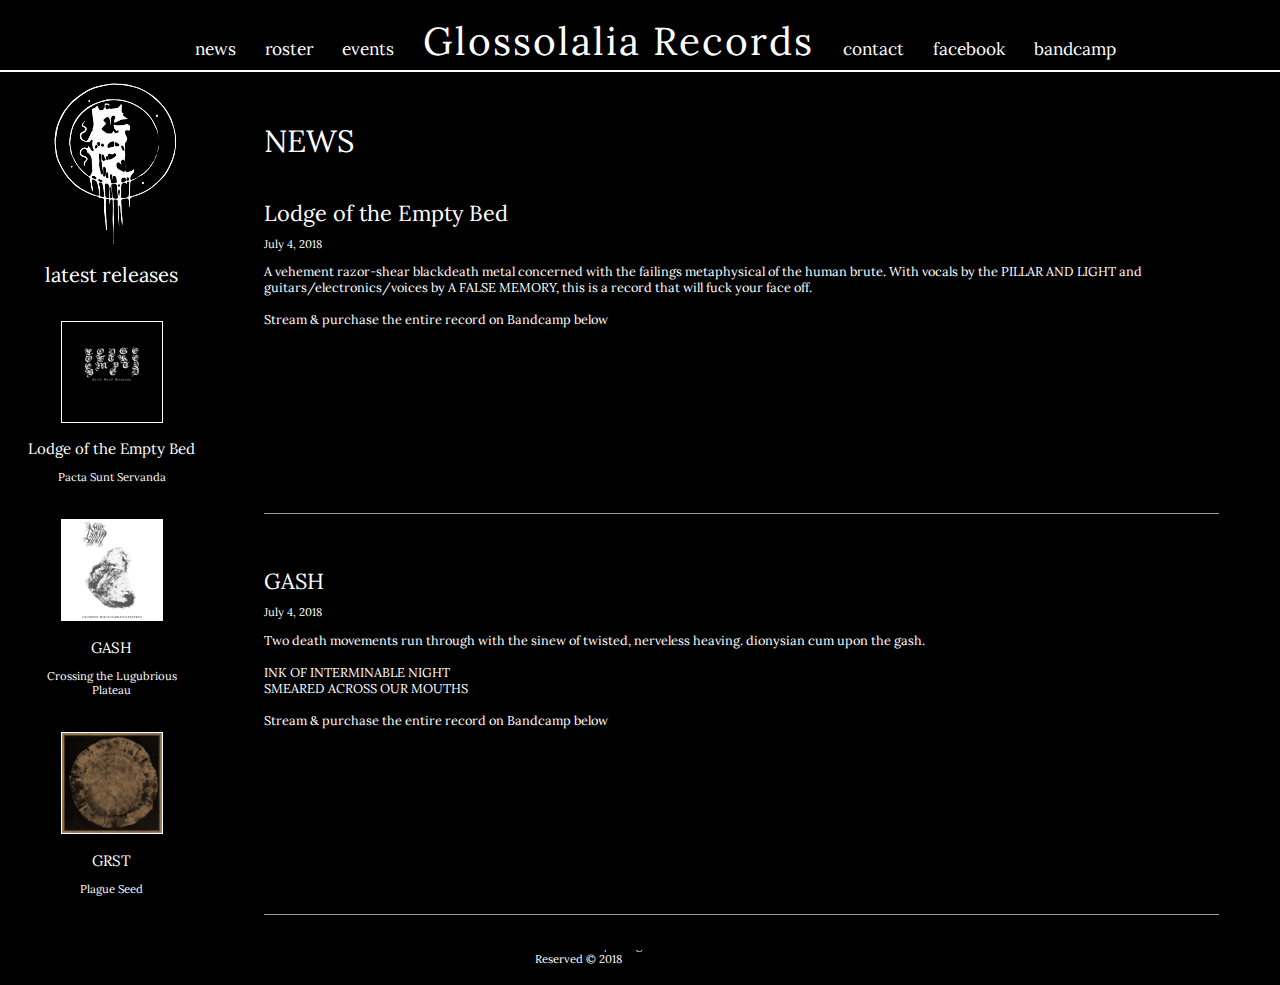
==== Web Draft 1/index.html @ f904a23c "Test Branch Commit" ====
<!DOCTYPE html>
<html>

<head>
    <title>Glossolalia Records</title>
    <link rel="stylesheet" href="resources/css/style.css" type="text/css">
    <link rel="stylesheet" href="vendors/css/grid.css" type="text/css">
    <link href="https://fonts.googleapis.com/css?family=Lora:400,700" rel="stylesheet">
    <link href="https://fonts.googleapis.com/css?family=Montserrat:300,400,700" rel="stylesheet">
    <script src="https://code.jquery.com/jquery-1.10.2.js"></script>

</head>

<body>
    <div id="static-nav">
    </div>
    <script>
        $(function() {
            $("#static-nav").load("navigation.html");
        });
</script>
    <div class="logo">
        <img src="resources/img/GR_logo_SMALL%20copy.png">
    </div>
    <div class="last-released col colspan-1-of-4">
        <h1>LATEST RELEASES</h1><br />
        <div class="feature-albums">
            <a href="https://glossolaliarecords.bandcamp.com/album/pacta-sunt-servanda"><img src="resources/img/LODGE.jpg"></a>
            <h2 class="artist">Lodge of the Empty Bed</h2>
            <p>Pacta Sunt Servanda</p>
            <a href="https://glossolaliarecords.bandcamp.com/album/crossing-the-lugubrious-plateau"><img src="resources/img/GASH.jpg"></a>
            <h2>GASH</h2>
            <p>Crossing the Lugubrious Plateau</p>
            <a href="https://glossolaliarecords.bandcamp.com/album/plague-seed"><img src="resources/img/GRST.jpg"></a>
            <h2>GRST</h2>
            <p>Plague Seed</p>
            <br />
        </div>
    </div>
    <div class="row"></div>
    <div class="news span-3-of-4">
        <h1>NEWS</h1>
        <div class="band row">
            <h2>Lodge of the Empty Bed</h2>
            <h4 class="date">July 4, 2018</h4>
            <p>A vehement razor-shear blackdeath metal concerned with the failings metaphysical of the human brute. With vocals by the PILLAR AND LIGHT and guitars/electronics/voices by A FALSE MEMORY, this is a record that will fuck your face off.
                <br /><br />
                Stream &amp; purchase the entire record on Bandcamp below</p>
            <br />
            <iframe style="border: 0; width: 100%; height: 120px;" src="https://bandcamp.com/EmbeddedPlayer/album=2831449432/size=large/bgcol=333333/linkcol=ffffff/tracklist=false/artwork=small/transparent=true/" seamless><a href="http://glossolaliarecords.bandcamp.com/album/pacta-sunt-servanda">Pacta Sunt Servanda by Lodge of the Empty Bed</a></iframe>
        </div>
        <div class="band row">
            <h2>GASH</h2>
            <h4 class="date">July 4, 2018</h4>
            <p>Two death movements run through with the sinew of twisted, nerveless heaving. dionysian cum upon the gash. <br /><br />INK OF INTERMINABLE NIGHT<br>SMEARED ACROSS OUR MOUTHS

                <br /><br />
                Stream &amp; purchase the entire record on Bandcamp below</p>
            <br />
            <iframe style="border: 0; width: 100%; height: 120px;" src="https://bandcamp.com/EmbeddedPlayer/album=791358356/size=large/bgcol=333333/linkcol=ffffff/tracklist=false/artwork=small/transparent=true/" seamless><a href="http://glossolaliarecords.bandcamp.com/album/crossing-the-lugubrious-plateau">Crossing the Lugubrious Plateau by Gash</a></iframe>

        </div>
    </div>
    <div class="row">
        <footer>
            <p>Glossolalia Records | All Rights Reserved &copy; 2018</p>

        </footer>

    </div>




</body>

</html>
---- Web Draft 1/resources/css/style.css ----
* {
    background-color: #000;
    color: #fff;
    font-size: 15px;
    /*font-family: 'Montserrat', sans-serif;*/
    font-family: 'Lora', serif;
    font-weight: 300;
    color: #fff;
}

@font-face {
    font-family: traditionalArabic;
    src: url(resources/fonts/trado.ttf);
}

body {
    width: 1140px;
    font-weight: 300;
}

ul li {
    text-decoration: none;
    list-style: none
}

.container {
    width: 100%;

}

.row {
    max-width: 1140px;
    margin: 0 auto;
}


/*----- HEADER / MENU --------- */

.nav-menu {
    width: 100%;
    border-bottom: 2px solid #fff;
    z-index: 100;
    position: fixed;
    top: 0;
    left: 0;
    width: 100%;
    height: 70px;
    align-content: center;
}

.nav-menu li a {
    text-decoration: none;
    margin: 0 0;
    font-weight: 300;
    font-size: 1.15em;
}

.nav-menu a:hover {
    border-bottom: 1px solid #fff;
}

.nav-menu .label-name a:hover {
    border: none;
}

.nav-menu li {
    display: inline-block;
    padding: 1px 25px 0 0;
}

.nav-menu .label-name {
    font-size: 2.25em;
    letter-spacing: 2px;
}

.nav-menu li:first-child {
    padding-left: 12.5%;

}


/*----- STATIC HEADER / MENU --------- */
#static-nav {
    width: 100%;
    border-bottom: 2px solid #fff;
    z-index: 100;
    position: fixed;
    top: 0;
    left: 0;
    width: 100%;
    height: 70px;
    align-content: center;
}

#static-nav li a {
    text-decoration: none;
    margin: 0 0;
    font-weight: 300;
    font-size: 1.15em;
}

#static-nav a:hover {
    border-bottom: 1px solid #fff;
}

#static-nav .label-name a:hover {
    border: none;
}

#static-nav li {
    display: inline-block;
    padding: 1px 25px 0 0;
}

#static-nav .label-name {
    font-size: 2.25em;
    letter-spacing: 2px;
}

#static-nav li:first-child {
    padding-left: 12.5%;

}


/*----- LAST RELEASES --------- */

.last-released {
    text-transform: lowercase;
    text-align: center;
    width: 15%;
    position: relative;
    top: 45px;
    display: block;
}

.last-released a {
    text-decoration: none;
}

.last-released h1 {
    font-weight: 300;
    font-size: 1.35em;
}

.feature-albums h2 {
    font-weight: 300;
}

.artist {
    font-weight: 300;
    text-transform: none;
}

.feature-albums {
    width: 100%;
    text-transform: none;
}

.feature-albums p {
    margin: auto;
    text-transform: none;
    font-size: .75em;
    width: 80%;
    margin-bottom: 35px;
    margin-top: 5px;
}

.feature-albums img {
    width: 100px;
    border: 1px solid #fff;
}


/*----- BLOG/NEWS --------- */

.news {
    display: block;
    width: 100%;
    float: right;
    position: absolute;
    top: 120px;
    margin-left: 20%;

}

.news h1 {
    font-weight: 400;
    font-size: 2.05em;
    margin-top: 1px;
    text-transform: uppercase;
}

.news h2 {
    font-weight: 300;
    font-size: 1.45em;
    margin-bottom: 10px;
}

.date {
    font-size: .75rem;
    margin-top: 10px;
    margin-bottom: 10px;
}

.news p {
    font-size: .85em;
}

.band {
    margin-bottom: 35px;
    padding-bottom: 30px;
    border-bottom: 1px solid rgba(255, 255, 255, 0.62);
}


/*----- LOGO --------- */
.logo {
    position: relative;
    top: 65px;
    z-index: 9;
    width: 15%;
}

.logo img {}


/*----- ROSTER --------- */
.roster {
    color: #fff;
    float: right;
    width: 66.6%;
    font-weight: 300;
    position: absolute;
    left: 250px;
    top: 185px
}

.roster-artist {
    display: inline-block;
    text-align: center;
    padding-right: 20px;
}

.roster-artist img {
    width: 175px;
    border: 1px solid #fff;
}

.roster-artist table {
    margin-left: 100px;
}

.roster img {
    width: 170px;
    border: 1px solid #fff;
}

.roster .hb {
    width: 150px;
    height: 150px;
}

.roster ul li {
    color: #fff;
    text-decoration: none;
    padding-bottom: 25px;
}

.roster h2 {
    text-align: center;
    align-content: center;

}

.roster p {}

/*----- FORMS --------- */
.demo-submit {
    font-size: 1.35em;
}

.forms {
    color: #fff;
    width: 75%;
}

input {
    background: #fff;
    color: #000;
    width: 30%;
}

input[type="submit"] {
    width: 10%;
}

input[name="message"] {
    width: 40%;
    height: 150px;
}


/*----- FOOTER --------- */

footer {
    width: 15%;
    height: 10%;
    margin-left: 42.5%;
    margin-right: 42.5%;
}

footer p {
    font-size: .75em;
    padding-top: 10px;
    text-align: center;

}
---- Web Draft 1/vendors/css/grid.css ----
/*  SECTIONS  ============================================================================= */

.section {
    clear: both;
    padding: 0px;
    margin: 0px;
}

/*  GROUPING  ============================================================================= */

.row {
    zoom: 1;
    /* For IE 6/7 (trigger hasLayout) */
}

.row:before,
.row:after {
    content: "";
    display: table;
}

.row:after {
    clear: both;
}

/*  GRID COLUMN SETUP   ==================================================================== */

.col {
    display: block;
    float: left;
    margin: 1% 0 1% 1.6%;
}

.col:first-child {
    margin-left: 0;
}

/* all browsers except IE6 and lower */


/*  REMOVE MARGINS AS ALL GO FULL WIDTH AT 480 PIXELS */

@media only screen and (max-width: 480px) {
    .col {
        /*margin: 1% 0 1% 0%;*/
        margin: 0;
    }
}


/*  GRID OF TWO   ============================================================================= */


.span-2-of-2 {
    width: 100%;
}

.span-1-of-2 {
    width: 49.2%;
}

/*  GO FULL WIDTH AT LESS THAN 480 PIXELS */

@media only screen and (max-width: 480px) {
    .span-2-of-2 {
        width: 100%;
    }

    .span-1-of-2 {
        width: 100%;
    }
}


/*  GRID OF THREE   ============================================================================= */


.span-3-of-3 {
    width: 100%;
}

.span-2-of-3 {
    width: 66.13%;
}

.span-1-of-3 {
    width: 32.26%;
}


/*  GO FULL WIDTH AT LESS THAN 480 PIXELS */

@media only screen and (max-width: 480px) {
    .span-3-of-3 {
        width: 100%;
    }

    .span-2-of-3 {
        width: 100%;
    }

    .span-1-of-3 {
        width: 100%;
    }
}

/*  GRID OF FOUR   ============================================================================= */


.span-4-of-4 {
    width: 100%;
}

.span-3-of-4 {
    width: 74.6%;
}

.span-2-of-4 {
    width: 49.2%;
}

.span-1-of-4 {
    width: 23.8%;
}


/*  GO FULL WIDTH AT LESS THAN 480 PIXELS */

@media only screen and (max-width: 480px) {
    .span-4-of-4 {
        width: 100%;
    }

    .span-3-of-4 {
        width: 100%;
    }

    .span-2-of-4 {
        width: 100%;
    }

    .span-1-of-4 {
        width: 100%;
    }
}


/*  GRID OF FIVE   ============================================================================= */


.span-5-of-5 {
    width: 100%;
}

.span-4-of-5 {
    width: 79.68%;
}

.span-3-of-5 {
    width: 59.36%;
}

.span-2-of-5 {
    width: 39.04%;
}

.span-1-of-5 {
    width: 18.72%;
}


/*  GO FULL WIDTH AT LESS THAN 480 PIXELS */

@media only screen and (max-width: 480px) {
    .span-5-of-5 {
        width: 100%;
    }

    .span-4-of-5 {
        width: 100%;
    }

    .span-3-of-5 {
        width: 100%;
    }

    .span-2-of-5 {
        width: 100%;
    }

    .span-1-of-5 {
        width: 100%;
    }
}


/*  GRID OF SIX   ============================================================================= */


.span-6-of-6 {
    width: 100%;
}

.span-5-of-6 {
    width: 83.06%;
}

.span-4-of-6 {
    width: 66.13%;
}

.span-3-of-6 {
    width: 49.2%;
}

.span-2-of-6 {
    width: 32.26%;
}

.span-1-of-6 {
    width: 15.33%;
}


/*  GO FULL WIDTH AT LESS THAN 480 PIXELS */

@media only screen and (max-width: 480px) {
    .span-6-of-6 {
        width: 100%;
    }

    .span-5-of-6 {
        width: 100%;
    }

    .span-4-of-6 {
        width: 100%;
    }

    .span-3-of-6 {
        width: 100%;
    }

    .span-2-of-6 {
        width: 100%;
    }

    .span-1-of-6 {
        width: 100%;
    }
}



/*  GRID OF SEVEN   ============================================================================= */


.span-7-of-7 {
    width: 100%;
}

.span-6-of-7 {
    width: 85.48%;
}

.span-5-of-7 {
    width: 70.97%;
}

.span-4-of-7 {
    width: 56.45%;
}

.span-3-of-7 {
    width: 41.94%;
}

.span-2-of-7 {
    width: 27.42%;
}

.span-1-of-7 {
    width: 12.91%;
}


/*  GO FULL WIDTH AT LESS THAN 480 PIXELS */

@media only screen and (max-width: 480px) {
    .span-7-of-7 {
        width: 100%;
    }

    .span-6-of-7 {
        width: 100%;
    }

    .span-5-of-7 {
        width: 100%;
    }

    .span-4-of-7 {
        width: 100%;
    }

    .span-3-of-7 {
        width: 100%;
    }

    .span-2-of-7 {
        width: 100%;
    }

    .span-1-of-7 {
        width: 100%;
    }
}


/*  GRID OF EIGHT   ============================================================================= */


.span-8-of-8 {
    width: 100%;
}

.span-7-of-8 {
    width: 87.3%;
}

.span-6-of-8 {
    width: 74.6%;
}

.span-5-of-8 {
    width: 61.9%;
}

.span-4-of-8 {
    width: 49.2%;
}

.span-3-of-8 {
    width: 36.5%;
}

.span-2-of-8 {
    width: 23.8%;
}

.span-1-of-8 {
    width: 11.1%;
}


/*  GO FULL WIDTH AT LESS THAN 480 PIXELS */

@media only screen and (max-width: 480px) {
    .span-8-of-8 {
        width: 100%;
    }

    .span-7-of-8 {
        width: 100%;
    }

    .span-6-of-8 {
        width: 100%;
    }

    .span-5-of-8 {
        width: 100%;
    }

    .span-4-of-8 {
        width: 100%;
    }

    .span-3-of-8 {
        width: 100%;
    }

    .span-2-of-8 {
        width: 100%;
    }

    .span-1-of-8 {
        width: 100%;
    }
}


/*  GRID OF NINE   ============================================================================= */


.span-9-of-9 {
    width: 100%;
}

.span-8-of-9 {
    width: 88.71%;
}

.span-7-of-9 {
    width: 77.42%;
}

.span-6-of-9 {
    width: 66.13%;
}

.span-5-of-9 {
    width: 54.84%;
}

.span-4-of-9 {
    width: 43.55%;
}

.span-3-of-9 {
    width: 32.26%;
}

.span-2-of-9 {
    width: 20.97%;
}

.span-1-of-9 {
    width: 9.68%;
}


/*  GO FULL WIDTH AT LESS THAN 480 PIXELS */

@media only screen and (max-width: 480px) {
    .span-9-of-9 {
        width: 100%;
    }

    .span-8-of-9 {
        width: 100%;
    }

    .span-7-of-9 {
        width: 100%;
    }

    .span-6-of-9 {
        width: 100%;
    }

    .span-5-of-9 {
        width: 100%;
    }

    .span-4-of-9 {
        width: 100%;
    }

    .span-3-of-9 {
        width: 100%;
    }

    .span-2-of-9 {
        width: 100%;
    }

    .span-1-of-9 {
        width: 100%;
    }
}


/*  GRID OF TEN   ============================================================================= */


.span-10-of-10 {
    width: 100%;
}

.span-9-of-10 {
    width: 89.84%;
}

.span-8-of-10 {
    width: 79.68%;
}

.span-7-of-10 {
    width: 69.52%;
}

.span-6-of-10 {
    width: 59.36%;
}

.span-5-of-10 {
    width: 49.2%;
}

.span-4-of-10 {
    width: 39.04%;
}

.span-3-of-10 {
    width: 28.88%;
}

.span-2-of-10 {
    width: 18.72%;
}

.span-1-of-10 {
    width: 8.56%;
}


/*  GO FULL WIDTH AT LESS THAN 480 PIXELS */

@media only screen and (max-width: 480px) {
    .span-10-of-10 {
        width: 100%;
    }

    .span-9-of-10 {
        width: 100%;
    }

    .span-8-of-10 {
        width: 100%;
    }

    .span-7-of-10 {
        width: 100%;
    }

    .span-6-of-10 {
        width: 100%;
    }

    .span-5-of-10 {
        width: 100%;
    }

    .span-4-of-10 {
        width: 100%;
    }

    .span-3-of-10 {
        width: 100%;
    }

    .span-2-of-10 {
        width: 100%;
    }

    .span-1-of-10 {
        width: 100%;
    }
}


/*  GRID OF ELEVEN   ============================================================================= */

.span-11-of-11 {
    width: 100%;
}

.span-10-of-11 {
    width: 90.76%;
}

.span-9-of-11 {
    width: 81.52%;
}

.span-8-of-11 {
    width: 72.29%;
}

.span-7-of-11 {
    width: 63.05%;
}

.span-6-of-11 {
    width: 53.81%;
}

.span-5-of-11 {
    width: 44.58%;
}

.span-4-of-11 {
    width: 35.34%;
}

.span-3-of-11 {
    width: 26.1%;
}

.span-2-of-11 {
    width: 16.87%;
}

.span-1-of-11 {
    width: 7.63%;
}


/*  GO FULL WIDTH AT LESS THAN 480 PIXELS */

@media only screen and (max-width: 480px) {
    .span-11-of-11 {
        width: 100%;
    }

    .span-10-of-11 {
        width: 100%;
    }

    .span-9-of-11 {
        width: 100%;
    }

    .span-8-of-11 {
        width: 100%;
    }

    .span-7-of-11 {
        width: 100%;
    }

    .span-6-of-11 {
        width: 100%;
    }

    .span-5-of-11 {
        width: 100%;
    }

    .span-4-of-11 {
        width: 100%;
    }

    .span-3-of-11 {
        width: 100%;
    }

    .span-2-of-11 {
        width: 100%;
    }

    .span-1-of-11 {
        width: 100%;
    }
}


/*  GRID OF TWELVE   ============================================================================= */

.span-12-of-12 {
    width: 100%;
}

.span-11-of-12 {
    width: 91.53%;
}

.span-10-of-12 {
    width: 83.06%;
}

.span-9-of-12 {
    width: 74.6%;
}

.span-8-of-12 {
    width: 66.13%;
}

.span-7-of-12 {
    width: 57.66%;
}

.span-6-of-12 {
    width: 49.2%;
}

.span-5-of-12 {
    width: 40.73%;
}

.span-4-of-12 {
    width: 32.26%;
}

.span-3-of-12 {
    width: 23.8%;
}

.span-2-of-12 {
    width: 15.33%;
}

.span-1-of-12 {
    width: 6.86%;
}


/*  GO FULL WIDTH AT LESS THAN 480 PIXELS */

@media only screen and (max-width: 480px) {
    .span-12-of-12 {
        width: 100%;
    }

    .span-11-of-12 {
        width: 100%;
    }

    .span-10-of-12 {
        width: 100%;
    }

    .span-9-of-12 {
        width: 100%;
    }

    .span-8-of-12 {
        width: 100%;
    }

    .span-7-of-12 {
        width: 100%;
    }

    .span-6-of-12 {
        width: 100%;
    }

    .span-5-of-12 {
        width: 100%;
    }

    .span-4-of-12 {
        width: 100%;
    }

    .span-3-of-12 {
        width: 100%;
    }

    .span-2-of-12 {
        width: 100%;
    }

    .span-1-of-12 {
        width: 100%;
    }
}
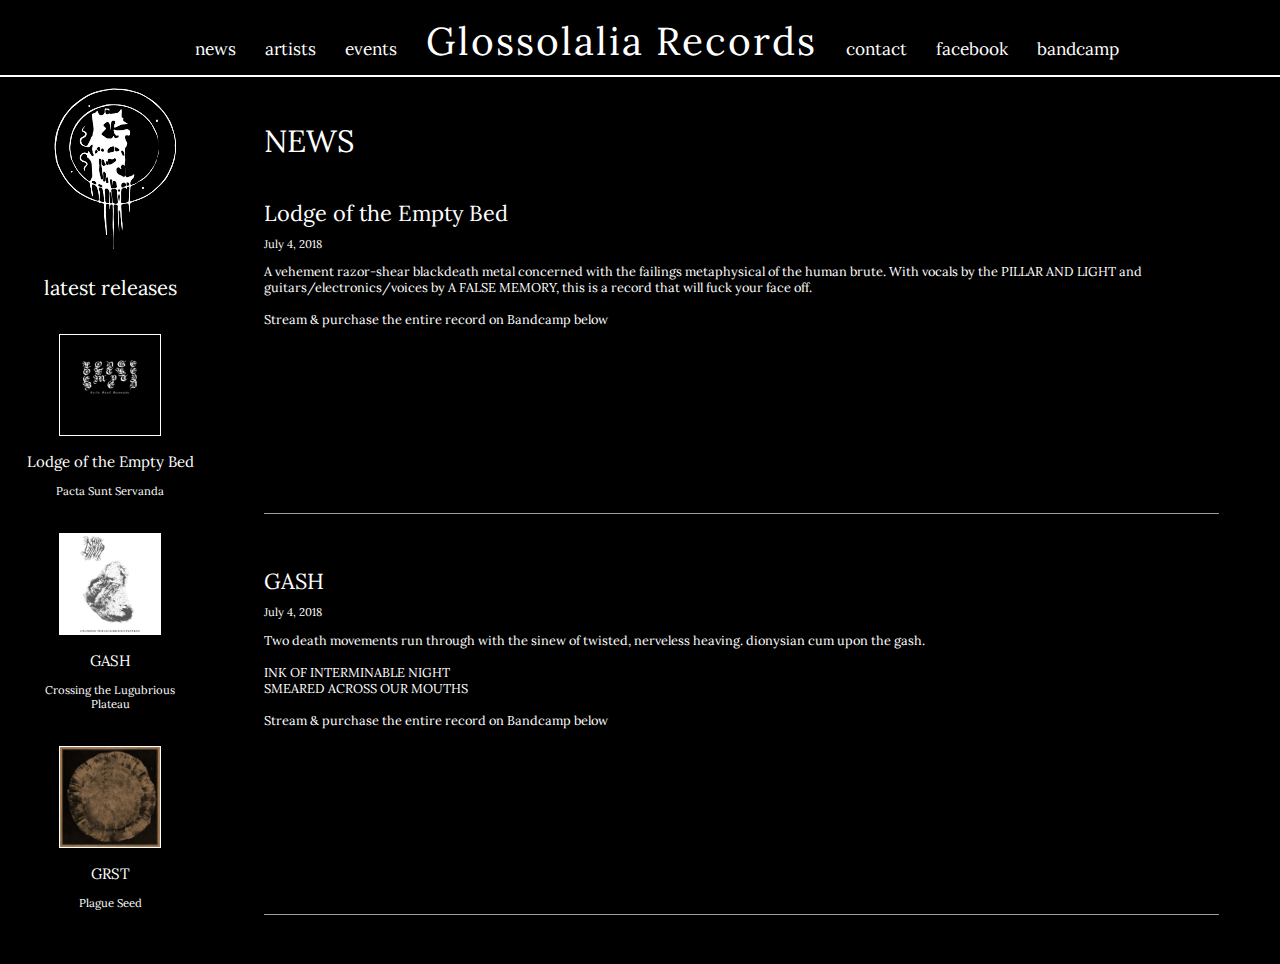
==== commit 3da6970c: "11_02_Update" ====
--- a/Web Draft 1/index.html
+++ b/Web Draft 1/index.html
@@ -18,57 +18,58 @@
         $(function() {
             $("#static-nav").load("navigation.html");
         });
-</script>
-    <div class="logo">
-        <img src="resources/img/GR_logo_SMALL%20copy.png">
-    </div>
-    <div class="last-released col colspan-1-of-4">
-        <h1>LATEST RELEASES</h1><br />
-        <div class="feature-albums">
-            <a href="https://glossolaliarecords.bandcamp.com/album/pacta-sunt-servanda"><img src="resources/img/LODGE.jpg"></a>
-            <h2 class="artist">Lodge of the Empty Bed</h2>
-            <p>Pacta Sunt Servanda</p>
-            <a href="https://glossolaliarecords.bandcamp.com/album/crossing-the-lugubrious-plateau"><img src="resources/img/GASH.jpg"></a>
-            <h2>GASH</h2>
-            <p>Crossing the Lugubrious Plateau</p>
-            <a href="https://glossolaliarecords.bandcamp.com/album/plague-seed"><img src="resources/img/GRST.jpg"></a>
-            <h2>GRST</h2>
-            <p>Plague Seed</p>
-            <br />
+    </script>
+    <div class="main-container">
+        <div class="last-released col colspan-1-of-4">
+            <img src="resources/img/GR_logo_SMALL%20copy.png">
+            <h1>LATEST RELEASES</h1><br />
+            <div class="feature-albums">
+                <a href="https://glossolaliarecords.bandcamp.com/album/pacta-sunt-servanda"><img src="resources/img/LODGE.jpg"></a>
+                <h2 class="artist">Lodge of the Empty Bed</h2>
+                <p>Pacta Sunt Servanda</p>
+                <a href="https://glossolaliarecords.bandcamp.com/album/crossing-the-lugubrious-plateau"><img src="resources/img/GASH.jpg"></a>
+                <h2>GASH</h2>
+                <p>Crossing the Lugubrious Plateau</p>
+                <a href="https://glossolaliarecords.bandcamp.com/album/plague-seed"><img src="resources/img/GRST.jpg"></a>
+                <h2>GRST</h2>
+                <p>Plague Seed</p>
+                <br />
+            </div>
+        </div>
+        <div class="row"></div>
+        <div class="news span-3-of-4">
+            <h1>NEWS</h1>
+            <div class="band row">
+                <h2>Lodge of the Empty Bed</h2>
+                <h4 class="date">July 4, 2018</h4>
+                <p>A vehement razor-shear blackdeath metal concerned with the failings metaphysical of the human brute. With vocals by the PILLAR AND LIGHT and guitars/electronics/voices by A FALSE MEMORY, this is a record that will fuck your face off.
+                    <br /><br />
+                    Stream &amp; purchase the entire record on Bandcamp below</p>
+                <br />
+                <iframe style="border: 0; width: 100%; height: 120px;" src="https://bandcamp.com/EmbeddedPlayer/album=2831449432/size=large/bgcol=333333/linkcol=ffffff/tracklist=false/artwork=small/transparent=true/" seamless><a href="http://glossolaliarecords.bandcamp.com/album/pacta-sunt-servanda">Pacta Sunt Servanda by Lodge of the Empty Bed</a></iframe>
+            </div>
+            <div class="band row">
+                <h2>GASH</h2>
+                <h4 class="date">July 4, 2018</h4>
+                <p>Two death movements run through with the sinew of twisted, nerveless heaving. dionysian cum upon the gash. <br /><br />INK OF INTERMINABLE NIGHT<br>SMEARED ACROSS OUR MOUTHS
+
+                    <br /><br />
+                    Stream &amp; purchase the entire record on Bandcamp below</p>
+                <br />
+                <iframe style="border: 0; width: 100%; height: 120px;" src="https://bandcamp.com/EmbeddedPlayer/album=791358356/size=large/bgcol=333333/linkcol=ffffff/tracklist=false/artwork=small/transparent=true/" seamless><a href="http://glossolaliarecords.bandcamp.com/album/crossing-the-lugubrious-plateau">Crossing the Lugubrious Plateau by Gash</a></iframe>
+
+            </div>
         </div>
     </div>
-    <div class="row"></div>
-    <div class="news span-3-of-4">
-        <h1>NEWS</h1>
-        <div class="band row">
-            <h2>Lodge of the Empty Bed</h2>
-            <h4 class="date">July 4, 2018</h4>
-            <p>A vehement razor-shear blackdeath metal concerned with the failings metaphysical of the human brute. With vocals by the PILLAR AND LIGHT and guitars/electronics/voices by A FALSE MEMORY, this is a record that will fuck your face off.
-                <br /><br />
-                Stream &amp; purchase the entire record on Bandcamp below</p>
-            <br />
-            <iframe style="border: 0; width: 100%; height: 120px;" src="https://bandcamp.com/EmbeddedPlayer/album=2831449432/size=large/bgcol=333333/linkcol=ffffff/tracklist=false/artwork=small/transparent=true/" seamless><a href="http://glossolaliarecords.bandcamp.com/album/pacta-sunt-servanda">Pacta Sunt Servanda by Lodge of the Empty Bed</a></iframe>
-        </div>
-        <div class="band row">
-            <h2>GASH</h2>
-            <h4 class="date">July 4, 2018</h4>
-            <p>Two death movements run through with the sinew of twisted, nerveless heaving. dionysian cum upon the gash. <br /><br />INK OF INTERMINABLE NIGHT<br>SMEARED ACROSS OUR MOUTHS
-
-                <br /><br />
-                Stream &amp; purchase the entire record on Bandcamp below</p>
-            <br />
-            <iframe style="border: 0; width: 100%; height: 120px;" src="https://bandcamp.com/EmbeddedPlayer/album=791358356/size=large/bgcol=333333/linkcol=ffffff/tracklist=false/artwork=small/transparent=true/" seamless><a href="http://glossolaliarecords.bandcamp.com/album/crossing-the-lugubrious-plateau">Crossing the Lugubrious Plateau by Gash</a></iframe>
-
-        </div>
-    </div>
-    <div class="row">
-        <footer>
+    
+       <!--
+       <div class="row">
+        <footer class="footer-div">
             <p>Glossolalia Records | All Rights Reserved &copy; 2018</p>
 
         </footer>
 
-    </div>
-
+    </div> -->
 
 
 
--- a/Web Draft 1/resources/css/style.css
+++ b/Web Draft 1/resources/css/style.css
@@ -2,16 +2,18 @@
     background-color: #000;
     color: #fff;
     font-size: 15px;
-    /*font-family: 'Montserrat', sans-serif;*/
+    font-family: Traditional Gothic, sans-serif;
     font-family: 'Lora', serif;
     font-weight: 300;
     color: #fff;
 }
 
+/*
 @font-face {
     font-family: traditionalArabic;
     src: url(resources/fonts/trado.ttf);
 }
+*/
 
 body {
     width: 1140px;
@@ -71,6 +73,7 @@
 .nav-menu .label-name {
     font-size: 2.25em;
     letter-spacing: 2px;
+
 }
 
 .nav-menu li:first-child {
@@ -81,16 +84,30 @@
 
 /*----- STATIC HEADER / MENU --------- */
 #static-nav {
-    width: 100%;
+    display: grid;
+    width: 100%;
+    grid-template-columns: auto;
     border-bottom: 2px solid #fff;
     z-index: 100;
     position: fixed;
     top: 0;
     left: 0;
+    height: 75px;
+}
+
+/*
+#static-nav {
+    width: 100%;
+    border-bottom: 2px solid #fff;
+    z-index: 100;
+    position: fixed;
+    top: 0;
+    left: 0;
     width: 100%;
     height: 70px;
     align-content: center;
 }
+*/
 
 #static-nav li a {
     text-decoration: none;
@@ -122,16 +139,22 @@
 
 }
 
+/*----- MAIN CONTAINER --------- */
+
+.main-container {
+    display: grid;
+    grid-template-columns: 200px auto;
+    grid-template-rows: auto;
+}
 
 /*----- LAST RELEASES --------- */
 
 .last-released {
     text-transform: lowercase;
+    align-content: center;
     text-align: center;
-    width: 15%;
-    position: relative;
-    top: 45px;
-    display: block;
+    position: absolute;
+    top: 65px;
 }
 
 .last-released a {
@@ -225,6 +248,61 @@
 .logo img {}
 
 
+
+/*----- ARTIST / GENRE SELECTION --------- */
+
+.genre {
+    column-count: 3;
+    column-gap: 5px;
+    column-width: auto;*/
+
+}
+
+.genre table td {
+    text-decoration: none;
+}
+
+
+.genre a {
+    text-decoration: none;
+    text-transform: uppercase;
+    display: flex;
+    padding: 1px;
+    margin: 1px;
+    border-style: solid;
+    border-color: #000;
+    border-top: 1px;
+    border-bottom: 0px;
+    border-radius: 5%;
+}
+
+.genre a:hover,
+.genre a:active {
+    border-style: solid;
+    border-color: #fff;
+    border-top: 1px;
+    border-right: 10px;
+    border-bottom: 0px;
+    border-radius: 5%;
+}
+
+
+
+
+
+.genre-button {
+    width: 150px;
+    padding-left: 10px;
+}
+
+.genre-button h3 {
+    padding: 4px;
+}
+
+
+
+
+
 /*----- ROSTER --------- */
 .roster {
     color: #fff;
@@ -233,7 +311,9 @@
     font-weight: 300;
     position: absolute;
     left: 250px;
-    top: 185px
+    top: 250px;
+    display: inline;
+    float: none;
 }
 
 .roster-artist {
@@ -293,6 +373,7 @@
 
 input[type="submit"] {
     width: 10%;
+    height: 100px;
 }
 
 input[name="message"] {
@@ -302,12 +383,21 @@
 
 
 /*----- FOOTER --------- */
+
+.footer-div {
+    z-index: 999;
+    position: absolute;
+    float: none;
+}
+
 
 footer {
     width: 15%;
     height: 10%;
     margin-left: 42.5%;
     margin-right: 42.5%;
+    display: inline-flex;
+    z-index: 9999;
 }
 
 footer p {
@@ -315,4 +405,4 @@
     padding-top: 10px;
     text-align: center;
 
-}
+}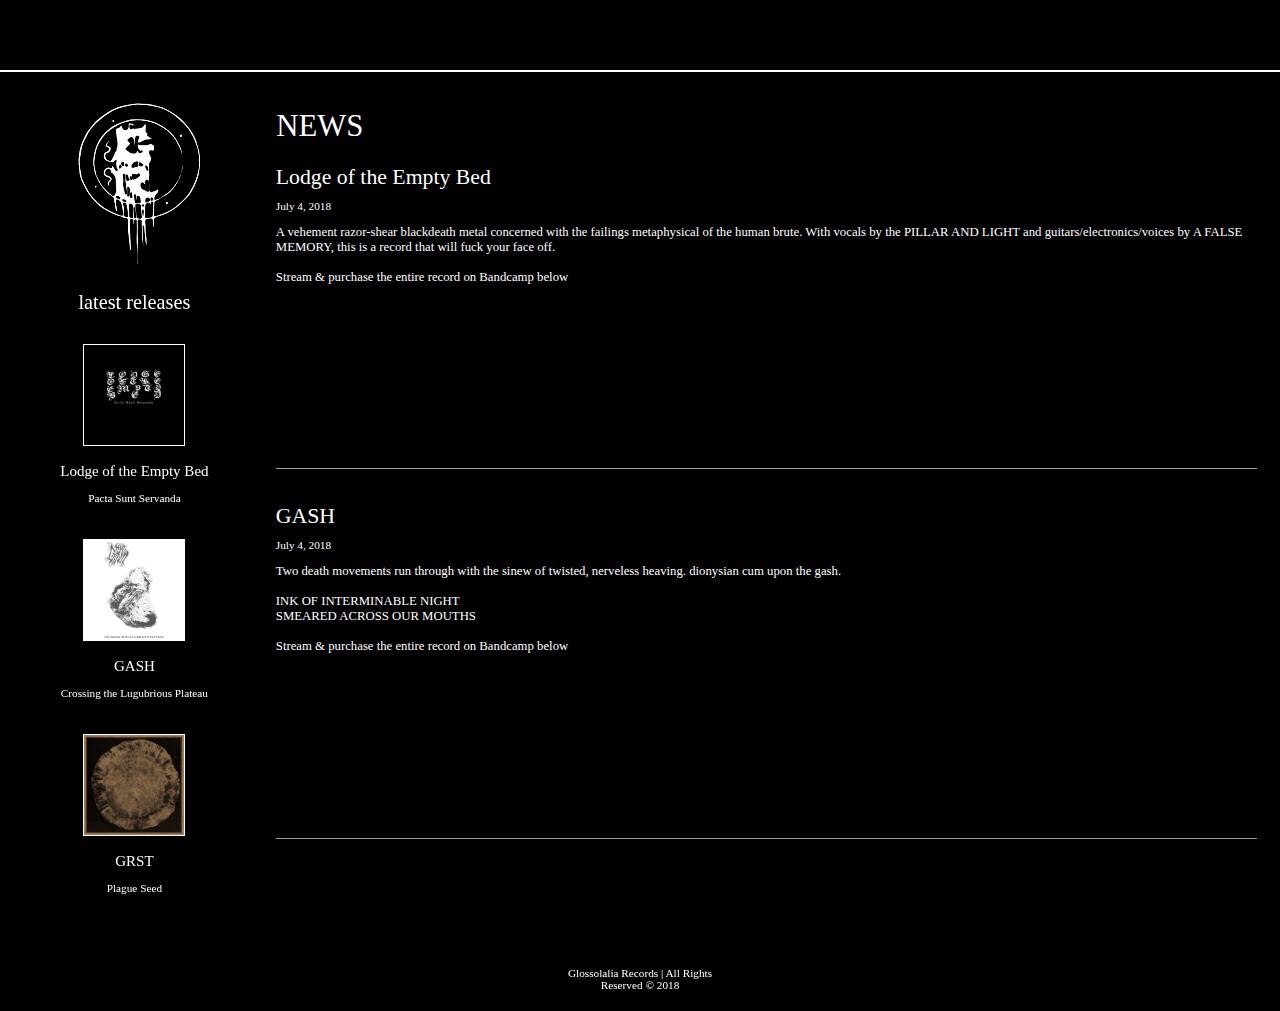
==== commit c4261c5f: "Updated grid layout" ====
--- a/Web Draft 1/index.html
+++ b/Web Draft 1/index.html
@@ -3,75 +3,82 @@
 
 <head>
     <title>Glossolalia Records</title>
-    <link rel="stylesheet" href="resources/css/style.css" type="text/css">
-    <link rel="stylesheet" href="vendors/css/grid.css" type="text/css">
     <link href="https://fonts.googleapis.com/css?family=Lora:400,700" rel="stylesheet">
     <link href="https://fonts.googleapis.com/css?family=Montserrat:300,400,700" rel="stylesheet">
     <script src="https://code.jquery.com/jquery-1.10.2.js"></script>
+    <link rel="stylesheet" href="resources/css/new_grid.css" type="text/css">
 
 </head>
 
 <body>
-    <div id="static-nav">
-    </div>
-    <script>
-        $(function() {
-            $("#static-nav").load("navigation.html");
-        });
-    </script>
-    <div class="main-container">
-        <div class="last-released col colspan-1-of-4">
-            <img src="resources/img/GR_logo_SMALL%20copy.png">
-            <h1>LATEST RELEASES</h1><br />
-            <div class="feature-albums">
-                <a href="https://glossolaliarecords.bandcamp.com/album/pacta-sunt-servanda"><img src="resources/img/LODGE.jpg"></a>
-                <h2 class="artist">Lodge of the Empty Bed</h2>
-                <p>Pacta Sunt Servanda</p>
-                <a href="https://glossolaliarecords.bandcamp.com/album/crossing-the-lugubrious-plateau"><img src="resources/img/GASH.jpg"></a>
-                <h2>GASH</h2>
-                <p>Crossing the Lugubrious Plateau</p>
-                <a href="https://glossolaliarecords.bandcamp.com/album/plague-seed"><img src="resources/img/GRST.jpg"></a>
-                <h2>GRST</h2>
-                <p>Plague Seed</p>
-                <br />
+    <div class="grid-container">
+        <div class="header_nav">
+            <div id="static-nav">
+                <script>
+                    $(function() {
+                        $("#static-nav").load("/navigation.html");
+                    });
+                </script>
+            </div>
+                    
+        </div>
+    
+        <div class="main_content">
+            <div class="row"></div>
+            <div class="news span-3-of-4">
+                <h1>NEWS</h1>
+                <div class="band row">
+                    <h2>Lodge of the Empty Bed</h2>
+                    <h4 class="date">July 4, 2018</h4>
+                    <p>A vehement razor-shear blackdeath metal concerned with the failings metaphysical of the human brute. With vocals by the PILLAR AND LIGHT and guitars/electronics/voices by A FALSE MEMORY, this is a record that will fuck your face off.
+                        <br /><br />
+                        Stream &amp; purchase the entire record on Bandcamp below</p>
+                    <br />
+                    <iframe style="border: 0; width: 100%; height: 120px;" src="https://bandcamp.com/EmbeddedPlayer/album=2831449432/size=large/bgcol=333333/linkcol=ffffff/tracklist=false/artwork=small/transparent=true/" seamless><a href="http://glossolaliarecords.bandcamp.com/album/pacta-sunt-servanda">Pacta Sunt Servanda by Lodge of the Empty Bed</a></iframe>
+                </div>
+                <div class="band row">
+                    <h2>GASH</h2>
+                    <h4 class="date">July 4, 2018</h4>
+                    <p>Two death movements run through with the sinew of twisted, nerveless heaving. dionysian cum upon the gash. <br /><br />INK OF INTERMINABLE NIGHT<br>SMEARED ACROSS OUR MOUTHS
+    
+                        <br /><br />
+                        Stream &amp; purchase the entire record on Bandcamp below</p>
+                    <br />
+                    <iframe style="border: 0; width: 100%; height: 120px;" src="https://bandcamp.com/EmbeddedPlayer/album=791358356/size=large/bgcol=333333/linkcol=ffffff/tracklist=false/artwork=small/transparent=true/" seamless><a href="http://glossolaliarecords.bandcamp.com/album/crossing-the-lugubrious-plateau">Crossing the Lugubrious Plateau by Gash</a></iframe>
+    
+                </div>
+            </div>
+
+        </div>
+
+        <div class="sidebar_nav">
+            <div class="last-released col colspan-1-of-4">
+                    <img src="resources/img/GR_logo_SMALL%20copy.png">
+                    <h1>LATEST RELEASES</h1><br />
+                    <div class="feature-albums">
+                        <a href="https://glossolaliarecords.bandcamp.com/album/pacta-sunt-servanda"><img src="resources/img/LODGE.jpg"></a>
+                        <h2 class="artist">Lodge of the Empty Bed</h2>
+                        <p>Pacta Sunt Servanda</p>
+                        <a href="https://glossolaliarecords.bandcamp.com/album/crossing-the-lugubrious-plateau"><img src="resources/img/GASH.jpg"></a>
+                        <h2>GASH</h2>
+                        <p>Crossing the Lugubrious Plateau</p>
+                        <a href="https://glossolaliarecords.bandcamp.com/album/plague-seed"><img src="resources/img/GRST.jpg"></a>
+                        <h2>GRST</h2>
+                        <p>Plague Seed</p>
+                        <br />
+                    </div>
             </div>
         </div>
-        <div class="row"></div>
-        <div class="news span-3-of-4">
-            <h1>NEWS</h1>
-            <div class="band row">
-                <h2>Lodge of the Empty Bed</h2>
-                <h4 class="date">July 4, 2018</h4>
-                <p>A vehement razor-shear blackdeath metal concerned with the failings metaphysical of the human brute. With vocals by the PILLAR AND LIGHT and guitars/electronics/voices by A FALSE MEMORY, this is a record that will fuck your face off.
-                    <br /><br />
-                    Stream &amp; purchase the entire record on Bandcamp below</p>
-                <br />
-                <iframe style="border: 0; width: 100%; height: 120px;" src="https://bandcamp.com/EmbeddedPlayer/album=2831449432/size=large/bgcol=333333/linkcol=ffffff/tracklist=false/artwork=small/transparent=true/" seamless><a href="http://glossolaliarecords.bandcamp.com/album/pacta-sunt-servanda">Pacta Sunt Servanda by Lodge of the Empty Bed</a></iframe>
-            </div>
-            <div class="band row">
-                <h2>GASH</h2>
-                <h4 class="date">July 4, 2018</h4>
-                <p>Two death movements run through with the sinew of twisted, nerveless heaving. dionysian cum upon the gash. <br /><br />INK OF INTERMINABLE NIGHT<br>SMEARED ACROSS OUR MOUTHS
 
-                    <br /><br />
-                    Stream &amp; purchase the entire record on Bandcamp below</p>
-                <br />
-                <iframe style="border: 0; width: 100%; height: 120px;" src="https://bandcamp.com/EmbeddedPlayer/album=791358356/size=large/bgcol=333333/linkcol=ffffff/tracklist=false/artwork=small/transparent=true/" seamless><a href="http://glossolaliarecords.bandcamp.com/album/crossing-the-lugubrious-plateau">Crossing the Lugubrious Plateau by Gash</a></iframe>
 
-            </div>
-        </div>
     </div>
-    
-       <!--
-       <div class="row">
-        <footer class="footer-div">
+    <div class="row">
+        <footer>
             <p>Glossolalia Records | All Rights Reserved &copy; 2018</p>
 
         </footer>
-
-    </div> -->
-
-
+        
+    </div>
 
 </body>
 
--- a/Web Draft 1/resources/css/new_grid.css
+++ b/Web Draft 1/resources/css/new_grid.css
@@ -0,0 +1,403 @@
+.grid-container {
+    display: grid;
+    grid-template-columns: 1fr 1fr 1fr 1fr 1fr;
+    grid-template-rows: 0.7fr 1fr 1fr 1fr 1fr 1fr 1fr 1fr;
+    grid-template-areas: "header_nav header_nav header_nav header_nav header_nav" "sidebar_nav main_content main_content main_content main_content" "sidebar_nav main_content main_content main_content main_content" "sidebar_nav main_content main_content main_content main_content" "sidebar_nav main_content main_content main_content main_content" "sidebar_nav main_content main_content main_content main_content" "sidebar_nav main_content main_content main_content main_content" "sidebar_nav main_content main_content main_content main_content";
+  }
+  
+  .header_nav { grid-area: header_nav; padding-left: 10%;}
+  
+  .sidebar_nav { grid-area: sidebar_nav; }
+  
+  .main_content { grid-area: main_content; padding: 15px;}
+
+* {
+    background-color: #000;
+    color: #fff;
+    font-size: 15px;
+    font-family: "trado";
+    font-weight: 300;
+    color: #fff;
+}
+
+@font-face {
+    font-family: "trado";
+    src: url("/css/fonts/trado.ttf");
+    }
+    
+    
+
+body {
+    font-weight: 300;
+    background-color:black;
+    color: white;
+}
+
+ul li {
+    text-decoration: none;
+    list-style: none;
+}
+
+.row {
+    max-width: 1140px;
+    margin: 0 auto;
+}
+
+
+/*----- HEADER / MENU --------- */
+
+ .nav-menu {
+    width: 100%;
+    border-bottom: 2px solid #fff;
+    z-index: 100;
+    position: fixed;
+    width: 100%;
+    height: 70px;
+}
+
+.nav-menu li a {
+    text-decoration: none;
+    margin: 0 0;
+    font-weight: 300;
+    font-size: 1.15em;
+}
+
+.nav-menu a:hover {
+    border-bottom: 1px solid #fff;
+}
+
+.nav-menu .label-name a:hover {
+    border: none;
+}
+
+.nav-menu li {
+    display: inline-block;
+    padding: 1px 25px 0 0;
+}
+
+.nav-menu .label-name {
+    font-size: 2.25em;
+    letter-spacing: 2px;
+    text-transform: lowercase;
+
+}
+
+.nav-menu li:first-child {
+    padding-left: 12.5%;
+
+} 
+
+
+/*----- STATIC HEADER / MENU --------- */
+#static-nav {
+    border-bottom: 1px solid #fff;
+    height: 70px;
+    align-content: center;
+    position: fixed;
+    background-color: black;
+}
+
+
+#static-nav {
+    width: 100%;
+    border-bottom: 2px solid #fff;
+    z-index: 100;
+    position: fixed;
+    top: 0;
+    left: 0;
+    width: 100%;
+    height: 70px;
+    align-content: center;
+}
+
+
+#static-nav li a {
+    text-decoration: none;
+    margin: 0 0;
+    font-weight: 300;
+    font-size: 1.15em;
+}
+
+#static-nav a:hover {
+    border-bottom: 1px solid #fff;
+}
+
+#static-nav .label-name a:hover {
+    border: none;
+}
+
+#static-nav li {
+    display: inline-block;
+    padding: 1px 25px 0 0;
+}
+
+#static-nav .label-name {
+    font-size: 2.25em;
+    letter-spacing: 2px;
+    text-transform: lowercase;
+}
+
+#static-nav li:first-child {
+    padding-left: 12.5%;
+
+}
+
+/*----- MAIN CONTAINER --------- */
+
+/* .main-container {
+    display: grid;
+    grid-template-columns: 200px auto;
+    grid-template-rows: auto;
+} */
+
+/*----- LATEST RELEASES / Sidebar --------- */
+
+.last-released {
+    text-transform: lowercase;
+    align-content: center;
+    text-align: center;
+}
+
+.last-released a {
+    text-decoration: none;
+}
+
+.last-released h1 {
+    font-weight: 300;
+    font-size: 1.35em;
+}
+
+.feature-albums h2 {
+    font-weight: 300;
+}
+
+.artist {
+    font-weight: 300;
+    text-transform: none;
+}
+
+.feature-albums {
+    width: 100%;
+    text-transform: none;
+}
+
+.feature-albums p {
+    margin: auto;
+    text-transform: none;
+    font-size: .75em;
+    width: 80%;
+    margin-bottom: 35px;
+}
+
+.feature-albums img {
+    width: 100px;
+    border: 1px solid #fff;
+}
+
+
+/*----- BLOG/NEWS --------- */
+
+
+.main_content h1 {
+    font-weight: 400;
+    font-size: 2.05em;
+    margin-top: 1px;
+    margin-left: 0.5px;
+    text-transform: uppercase;
+}
+
+.news h2 {
+    font-weight: 300;
+    font-size: 1.45em;
+    margin-bottom: 10px;
+}
+
+.date {
+    font-size: .75rem;
+    margin-top: 10px;
+    margin-bottom: 10px;
+}
+
+.news p {
+    font-size: .85em;
+
+}
+
+.band {
+    margin-bottom: 35px;
+    padding-bottom: 30px;
+    border-bottom: 1px solid rgba(255, 255, 255, 0.62);
+}
+
+
+/*----- LOGO --------- */
+.logo {
+    text-align: center;
+    width: 90%;
+    
+}
+
+
+
+/*----- ARTIST / GENRE SELECTION --------- */
+
+.genre {
+    padding-right: 4px;
+
+
+}
+
+.genre li {
+    padding: 0px 10px 10px 0px;
+    display: inline-block;
+    background-color: rgba(32, 32, 32, 0.253);
+    border-radius: 5%;
+
+}
+
+.genre ul {
+    padding: 0;
+    
+}
+
+
+
+.genre a {
+    text-decoration: none;
+    text-transform: uppercase;
+    
+
+}
+.genre a:link,
+.genre a:visited {
+    text-decoration: none;
+    background-color: rgba(70, 70, 70, 0.253);
+}
+
+
+.genre a:hover,
+.genre a:active {
+    border-bottom: 2px solid white;
+    align-content: center;
+}
+
+
+.genre-button {
+    margin: 0;
+
+}
+
+
+
+
+/*----- ROSTER --------- */
+.roster {
+    color: #fff;
+    font-weight: 300;
+    
+
+}
+
+.roster-artist {
+    text-align: center;
+    padding-right: 20px;
+}
+
+.roster-artist img {
+    width: 175px;
+    border: 1px solid #fff;
+}
+
+
+.roster img {
+    width: 170px;
+    border: 1px solid #fff;
+}
+
+.hb img {
+    object-fit: cover;
+    width: 175px;
+    height: 175px;
+}
+
+.roster-artist h2 a, a {
+    text-transform: none;
+    text-decoration: none;
+}
+
+.roster li {
+    color: #fff;
+    text-decoration: none;
+}
+
+.roster h2 {
+    text-align: center;
+    align-content: center;
+
+}
+
+.roster a {
+    text-decoration: none;
+    color: white;
+}
+
+.roster a:hover {
+    border-bottom: 1px solid white;
+}
+
+.roster a:visited {
+    text-decoration: none;
+    border-bottom: 1px solid white;
+}
+
+
+/*----- FORMS --------- */
+.demo-submit {
+    font-size: 1.35em;
+}
+
+.forms {
+    color: #fff;
+    width: 75%;
+}
+
+input {
+    background: #fff;
+    color: #000;
+    width: 30%;
+}
+
+input[type="submit"] {
+    width: 10%;
+    height: 100px;
+}
+
+input[name="message"] {
+    width: 40%;
+    height: 150px;
+}
+
+
+/*----- FOOTER --------- */
+
+.footer-div {
+    z-index: 999;
+    position: absolute;
+}
+
+
+footer {
+    width: 15%;
+    height: 10%;
+    margin-left: 42.5%;
+    margin-right: 42.5%;
+    display: inline-flex;
+    z-index: 9999;
+}
+
+footer p {
+    font-size: .75em;
+    padding-top: 10px;
+    text-align: center;
+
+}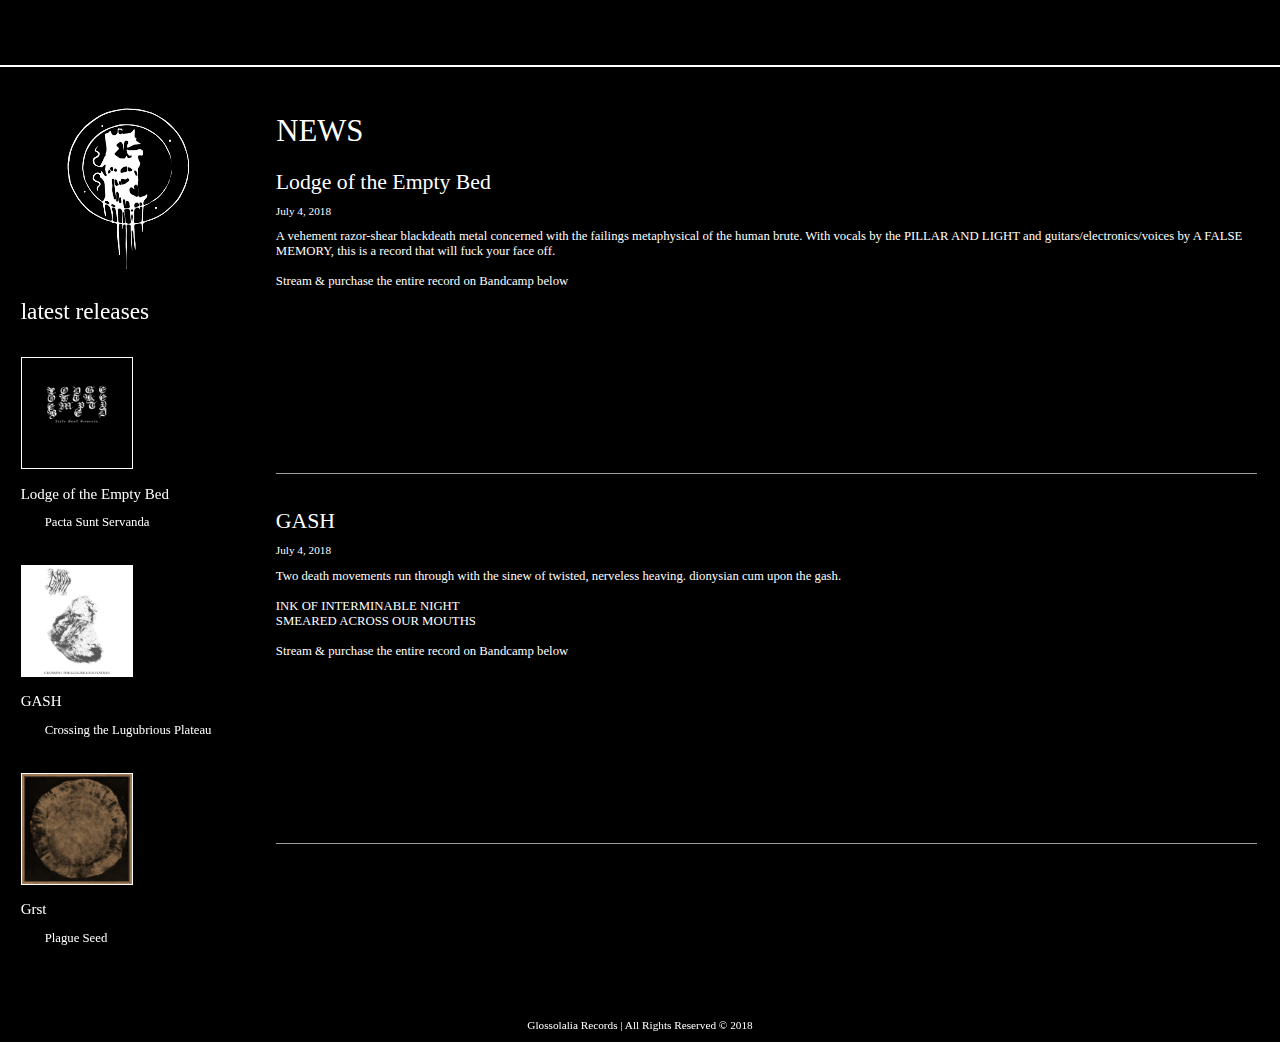
==== commit 467095b4: "Updated icons + artist pages" ====
--- a/Web Draft 1/index.html
+++ b/Web Draft 1/index.html
@@ -63,7 +63,7 @@
                         <h2>GASH</h2>
                         <p>Crossing the Lugubrious Plateau</p>
                         <a href="https://glossolaliarecords.bandcamp.com/album/plague-seed"><img src="resources/img/GRST.jpg"></a>
-                        <h2>GRST</h2>
+                        <h2>Grst</h2>
                         <p>Plague Seed</p>
                         <br />
                     </div>
--- a/Web Draft 1/resources/css/new_grid.css
+++ b/Web Draft 1/resources/css/new_grid.css
@@ -5,7 +5,7 @@
     grid-template-areas: "header_nav header_nav header_nav header_nav header_nav" "sidebar_nav main_content main_content main_content main_content" "sidebar_nav main_content main_content main_content main_content" "sidebar_nav main_content main_content main_content main_content" "sidebar_nav main_content main_content main_content main_content" "sidebar_nav main_content main_content main_content main_content" "sidebar_nav main_content main_content main_content main_content" "sidebar_nav main_content main_content main_content main_content";
   }
   
-  .header_nav { grid-area: header_nav; padding-left: 10%;}
+  .header_nav { grid-area: header_nav;}
   
   .sidebar_nav { grid-area: sidebar_nav; }
   
@@ -22,13 +22,13 @@
 
 @font-face {
     font-family: "trado";
-    src: url("/css/fonts/trado.ttf");
+    src: url("./fonts/trado.ttf");
     }
     
     
 
 body {
-    font-weight: 300;
+    font-weight: 200;
     background-color:black;
     color: white;
 }
@@ -89,13 +89,12 @@
 
 
 /*----- STATIC HEADER / MENU --------- */
-#static-nav {
+/* #static-nav {
     border-bottom: 1px solid #fff;
     height: 70px;
     align-content: center;
-    position: fixed;
     background-color: black;
-}
+} */
 
 
 #static-nav {
@@ -106,7 +105,7 @@
     top: 0;
     left: 0;
     width: 100%;
-    height: 70px;
+    height: 65px;
     align-content: center;
 }
 
@@ -116,6 +115,7 @@
     margin: 0 0;
     font-weight: 300;
     font-size: 1.15em;
+
 }
 
 #static-nav a:hover {
@@ -129,16 +129,17 @@
 #static-nav li {
     display: inline-block;
     padding: 1px 25px 0 0;
-}
-
-#static-nav .label-name {
+    
+}
+
+#static-nav .label-name a {
     font-size: 2.25em;
     letter-spacing: 2px;
-    text-transform: lowercase;
+    text-transform: lowercase; 
 }
 
 #static-nav li:first-child {
-    padding-left: 12.5%;
+    padding-left: 17%;
 
 }
 
@@ -154,8 +155,9 @@
 
 .last-released {
     text-transform: lowercase;
-    align-content: center;
-    text-align: center;
+    padding-left: 5%;
+    /* align-content: center; */
+    /* text-align: center; */
 }
 
 .last-released a {
@@ -164,11 +166,13 @@
 
 .last-released h1 {
     font-weight: 300;
-    font-size: 1.35em;
+    font-size: 1.55em;
+    text-decoration: none;
 }
 
 .feature-albums h2 {
     font-weight: 300;
+    text-transform: none;
 }
 
 .artist {
@@ -184,13 +188,13 @@
 .feature-albums p {
     margin: auto;
     text-transform: none;
-    font-size: .75em;
+    font-size: .85em;
     width: 80%;
     margin-bottom: 35px;
 }
 
 .feature-albums img {
-    width: 100px;
+    width: 110px;
     border: 1px solid #fff;
 }
 
@@ -248,9 +252,9 @@
 }
 
 .genre li {
-    padding: 0px 10px 10px 0px;
+    padding: 2px 15px 10px 0px;
     display: inline-block;
-    background-color: rgba(32, 32, 32, 0.253);
+    background-color: rgba(0, 0, 0, 0.253);
     border-radius: 5%;
 
 }
@@ -294,6 +298,7 @@
 .roster {
     color: #fff;
     font-weight: 300;
+    text-transform: none;
     
 
 }
@@ -301,10 +306,11 @@
 .roster-artist {
     text-align: center;
     padding-right: 20px;
+    text-transform: none;
 }
 
 .roster-artist img {
-    width: 175px;
+    width: 170px;
     border: 1px solid #fff;
 }
 
@@ -314,10 +320,17 @@
     border: 1px solid #fff;
 }
 
-.hb img {
+/* HUNCHBACK DIFFERENCE */
+.roster-artist .hb {
     object-fit: cover;
-    width: 175px;
-    height: 175px;
+    width: 170px;
+    height: 170px;
+}
+
+.roster-artist .sk {
+    object-fit: fill;
+    width: 170px;
+    height: 170px;
 }
 
 .roster-artist h2 a, a {
@@ -333,12 +346,15 @@
 .roster h2 {
     text-align: center;
     align-content: center;
+    text-transform: none;
+    text-decoration: none;
 
 }
 
 .roster a {
     text-decoration: none;
     color: white;
+    text-transform: none;
 }
 
 .roster a:hover {
@@ -387,12 +403,14 @@
 
 
 footer {
-    width: 15%;
+    /* width: 15%;
     height: 10%;
     margin-left: 42.5%;
     margin-right: 42.5%;
     display: inline-flex;
     z-index: 9999;
+    background-color: white; */
+    background-color: white;
 }
 
 footer p {
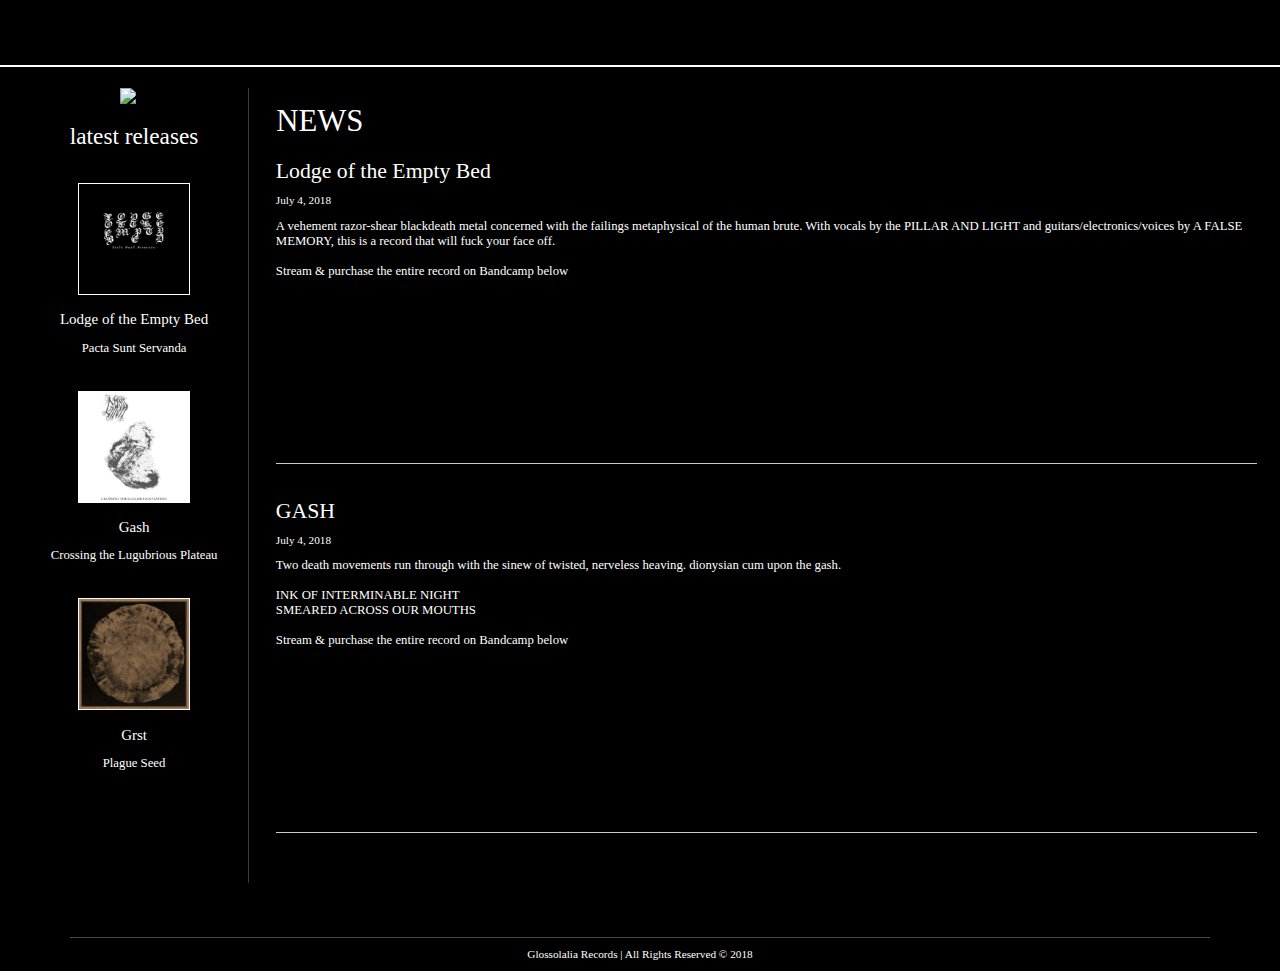
==== commit c6bb4fb5: "Added mailing list + sidebar borders" ====
--- a/Web Draft 1/index.html
+++ b/Web Draft 1/index.html
@@ -15,69 +15,82 @@
         <div class="header_nav">
             <div id="static-nav">
                 <script>
-                    $(function() {
+                    $(function () {
                         $("#static-nav").load("/navigation.html");
                     });
                 </script>
             </div>
-                    
+
         </div>
-    
-        <div class="main_content">
-            <div class="row"></div>
-            <div class="news span-3-of-4">
-                <h1>NEWS</h1>
-                <div class="band row">
-                    <h2>Lodge of the Empty Bed</h2>
-                    <h4 class="date">July 4, 2018</h4>
-                    <p>A vehement razor-shear blackdeath metal concerned with the failings metaphysical of the human brute. With vocals by the PILLAR AND LIGHT and guitars/electronics/voices by A FALSE MEMORY, this is a record that will fuck your face off.
-                        <br /><br />
-                        Stream &amp; purchase the entire record on Bandcamp below</p>
-                    <br />
-                    <iframe style="border: 0; width: 100%; height: 120px;" src="https://bandcamp.com/EmbeddedPlayer/album=2831449432/size=large/bgcol=333333/linkcol=ffffff/tracklist=false/artwork=small/transparent=true/" seamless><a href="http://glossolaliarecords.bandcamp.com/album/pacta-sunt-servanda">Pacta Sunt Servanda by Lodge of the Empty Bed</a></iframe>
-                </div>
-                <div class="band row">
-                    <h2>GASH</h2>
-                    <h4 class="date">July 4, 2018</h4>
-                    <p>Two death movements run through with the sinew of twisted, nerveless heaving. dionysian cum upon the gash. <br /><br />INK OF INTERMINABLE NIGHT<br>SMEARED ACROSS OUR MOUTHS
-    
-                        <br /><br />
-                        Stream &amp; purchase the entire record on Bandcamp below</p>
-                    <br />
-                    <iframe style="border: 0; width: 100%; height: 120px;" src="https://bandcamp.com/EmbeddedPlayer/album=791358356/size=large/bgcol=333333/linkcol=ffffff/tracklist=false/artwork=small/transparent=true/" seamless><a href="http://glossolaliarecords.bandcamp.com/album/crossing-the-lugubrious-plateau">Crossing the Lugubrious Plateau by Gash</a></iframe>
-    
+
+
+        <div class="sidebar_nav">
+                <div class="logo">
+                    <img src="/resources/img/GR_logo_SMALL%20copy.png">
+                    <div class="last-released">
+                        <h1>latest Releases</h1><br />
+                        <div class="feature-albums">
+                            <a href="https://glossolaliarecords.bandcamp.com/album/pacta-sunt-servanda"><img src="resources/img/LODGE.jpg"></a>
+                            <h2 class="artist">Lodge of the Empty Bed</h2>
+                            <p>Pacta Sunt Servanda</p>
+                            <a href="https://glossolaliarecords.bandcamp.com/album/crossing-the-lugubrious-plateau"><img
+                                    src="resources/img/GASH.jpg"></a>
+                            <h2>Gash</h2>
+                            <p>Crossing the Lugubrious Plateau</p>
+                            <a href="https://glossolaliarecords.bandcamp.com/album/plague-seed"><img src="resources/img/GRST.jpg"></a>
+                            <h2>Grst</h2>
+                            <p>Plague Seed</p>
+                            <br />
+                        </div>
+                    </div>
                 </div>
             </div>
 
-        </div>
+    <div class="main_content">
+        <div class="news span-3-of-4">
+            <h1>NEWS</h1>
+            <div class="band row">
+                <h2>Lodge of the Empty Bed</h2>
+                <h4 class="date">July 4, 2018</h4>
+                <p>A vehement razor-shear blackdeath metal concerned with the failings metaphysical of the human
+                    brute. With vocals by the PILLAR AND LIGHT and guitars/electronics/voices by A FALSE MEMORY,
+                    this is a record that will fuck your face off.
+                    <br /><br />
+                    Stream &amp; purchase the entire record on Bandcamp below</p>
+                <br />
+                <iframe style="border: 0; width: 100%; height: 120px;" src="https://bandcamp.com/EmbeddedPlayer/album=2831449432/size=large/bgcol=333333/linkcol=ffffff/tracklist=false/artwork=small/transparent=true/"
+                    seamless><a href="http://glossolaliarecords.bandcamp.com/album/pacta-sunt-servanda">Pacta Sunt
+                        Servanda by Lodge of the Empty Bed</a></iframe>
+            </div>
+            <div class="band row">
+                <h2>GASH</h2>
+                <h4 class="date">July 4, 2018</h4>
+                <p>Two death movements run through with the sinew of twisted, nerveless heaving. dionysian cum upon
+                    the gash. <br /><br />INK OF INTERMINABLE NIGHT<br>SMEARED ACROSS OUR MOUTHS
 
-        <div class="sidebar_nav">
-            <div class="last-released col colspan-1-of-4">
-                    <img src="resources/img/GR_logo_SMALL%20copy.png">
-                    <h1>LATEST RELEASES</h1><br />
-                    <div class="feature-albums">
-                        <a href="https://glossolaliarecords.bandcamp.com/album/pacta-sunt-servanda"><img src="resources/img/LODGE.jpg"></a>
-                        <h2 class="artist">Lodge of the Empty Bed</h2>
-                        <p>Pacta Sunt Servanda</p>
-                        <a href="https://glossolaliarecords.bandcamp.com/album/crossing-the-lugubrious-plateau"><img src="resources/img/GASH.jpg"></a>
-                        <h2>GASH</h2>
-                        <p>Crossing the Lugubrious Plateau</p>
-                        <a href="https://glossolaliarecords.bandcamp.com/album/plague-seed"><img src="resources/img/GRST.jpg"></a>
-                        <h2>Grst</h2>
-                        <p>Plague Seed</p>
-                        <br />
-                    </div>
+                    <br /><br />
+                    Stream &amp; purchase the entire record on Bandcamp below</p>
+                <br />
+                <iframe style="border: 0; width: 100%; height: 120px;" src="https://bandcamp.com/EmbeddedPlayer/album=791358356/size=large/bgcol=333333/linkcol=ffffff/tracklist=false/artwork=small/transparent=true/"
+                    seamless><a href="http://glossolaliarecords.bandcamp.com/album/crossing-the-lugubrious-plateau">Crossing
+                        the Lugubrious Plateau by Gash</a></iframe>
+
             </div>
         </div>
 
+    </div>
 
-    </div>
+</div>
+
+    <!-- FOOTER -->
+
+    <br /><br />
     <div class="row">
         <footer>
             <p>Glossolalia Records | All Rights Reserved &copy; 2018</p>
 
         </footer>
-        
+
     </div>
 
 </body>
--- a/Web Draft 1/resources/css/new_grid.css
+++ b/Web Draft 1/resources/css/new_grid.css
@@ -143,6 +143,24 @@
 
 }
 
+/* MAILING LIST ICON */
+
+.mailing-list {
+    position: fixed;
+    border: 1px solid rgba(255, 255, 255, 0.205);
+    width: 10%;
+    top: 15%;
+    left: 86%;
+    text-align: center;
+    padding: 0;
+}
+
+.mailing-list h1 {
+    font-size: 1.55em;
+}
+
+
+
 /*----- MAIN CONTAINER --------- */
 
 /* .main-container {
@@ -156,6 +174,7 @@
 .last-released {
     text-transform: lowercase;
     padding-left: 5%;
+    /* border-right: 1px solid rgba(255, 255, 255, 0.233); */
     /* align-content: center; */
     /* text-align: center; */
 }
@@ -230,14 +249,16 @@
 .band {
     margin-bottom: 35px;
     padding-bottom: 30px;
-    border-bottom: 1px solid rgba(255, 255, 255, 0.62);
+    border-bottom: 1px solid rgba(255, 255, 255, 0.795);
 }
 
 
 /*----- LOGO --------- */
 .logo {
     text-align: center;
-    width: 90%;
+    width: 95%;
+    border-right: 1px solid rgba(255, 255, 255, 0.233);
+    height: 100%;
     
 }
 
@@ -399,23 +420,25 @@
 .footer-div {
     z-index: 999;
     position: absolute;
+    
 }
 
 
 footer {
-    /* width: 15%;
-    height: 10%;
-    margin-left: 42.5%;
-    margin-right: 42.5%;
-    display: inline-flex;
+    width: 100%;
+    height: 12%;
+    /* display: inline-flex; */
     z-index: 9999;
-    background-color: white; */
-    background-color: white;
+    margin-top: 20px;
+    
+    
 }
 
 footer p {
+    border-top: 1px solid rgba(255, 255, 255, 0.288);
     font-size: .75em;
     padding-top: 10px;
     text-align: center;
+    width: 100%;
 
 }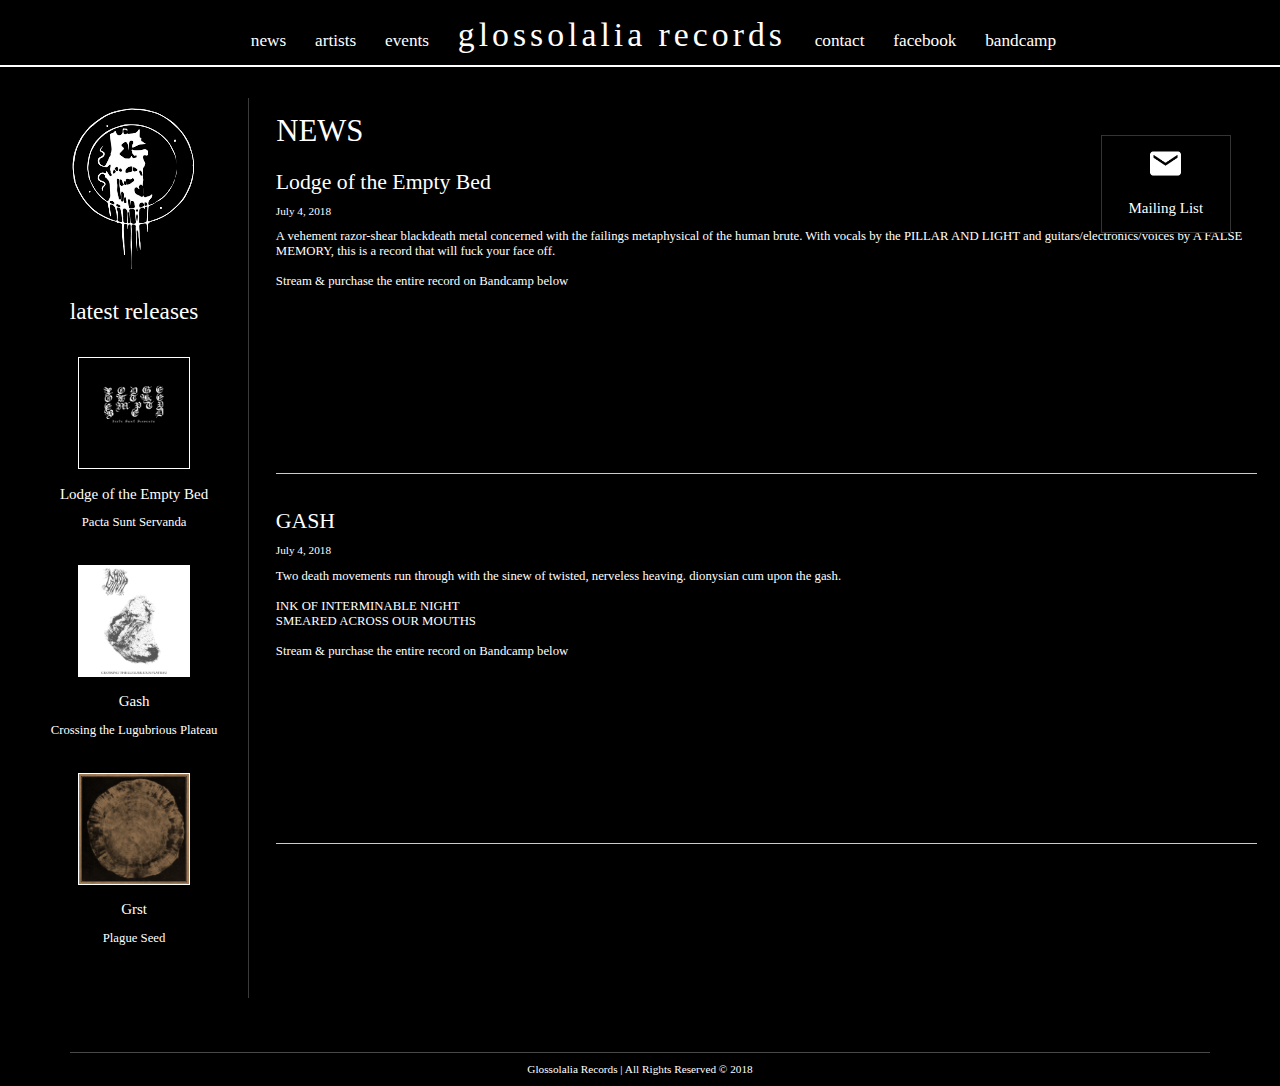
==== commit aa4f3c4d: "Updates 11_24" ====
--- a/Web Draft 1/index.html
+++ b/Web Draft 1/index.html
@@ -16,7 +16,7 @@
             <div id="static-nav">
                 <script>
                     $(function () {
-                        $("#static-nav").load("/navigation.html");
+                        $("#static-nav").load("navigation.html");
                     });
                 </script>
             </div>
@@ -25,62 +25,62 @@
 
 
         <div class="sidebar_nav">
-                <div class="logo">
-                    <img src="/resources/img/GR_logo_SMALL%20copy.png">
-                    <div class="last-released">
-                        <h1>latest Releases</h1><br />
-                        <div class="feature-albums">
-                            <a href="https://glossolaliarecords.bandcamp.com/album/pacta-sunt-servanda"><img src="resources/img/LODGE.jpg"></a>
-                            <h2 class="artist">Lodge of the Empty Bed</h2>
-                            <p>Pacta Sunt Servanda</p>
-                            <a href="https://glossolaliarecords.bandcamp.com/album/crossing-the-lugubrious-plateau"><img
-                                    src="resources/img/GASH.jpg"></a>
-                            <h2>Gash</h2>
-                            <p>Crossing the Lugubrious Plateau</p>
-                            <a href="https://glossolaliarecords.bandcamp.com/album/plague-seed"><img src="resources/img/GRST.jpg"></a>
-                            <h2>Grst</h2>
-                            <p>Plague Seed</p>
-                            <br />
-                        </div>
+            <div class="logo">
+                <img src="resources/img/GR_logo_SMALL%20copy.png">
+                <div class="last-released">
+                    <h1>latest Releases</h1><br />
+                    <div class="feature-albums">
+                        <a href="https://glossolaliarecords.bandcamp.com/album/pacta-sunt-servanda"><img src="resources/img/LODGE.jpg"></a>
+                        <h2 class="artist">Lodge of the Empty Bed</h2>
+                        <p>Pacta Sunt Servanda</p>
+                        <a href="https://glossolaliarecords.bandcamp.com/album/crossing-the-lugubrious-plateau"><img
+                                src="resources/img/GASH.jpg"></a>
+                        <h2>Gash</h2>
+                        <p>Crossing the Lugubrious Plateau</p>
+                        <a href="https://glossolaliarecords.bandcamp.com/album/plague-seed"><img src="resources/img/GRST.jpg"></a>
+                        <h2>Grst</h2>
+                        <p>Plague Seed</p>
+                        <br />
                     </div>
                 </div>
             </div>
+        </div>
 
-    <div class="main_content">
-        <div class="news span-3-of-4">
-            <h1>NEWS</h1>
-            <div class="band row">
-                <h2>Lodge of the Empty Bed</h2>
-                <h4 class="date">July 4, 2018</h4>
-                <p>A vehement razor-shear blackdeath metal concerned with the failings metaphysical of the human
-                    brute. With vocals by the PILLAR AND LIGHT and guitars/electronics/voices by A FALSE MEMORY,
-                    this is a record that will fuck your face off.
-                    <br /><br />
-                    Stream &amp; purchase the entire record on Bandcamp below</p>
-                <br />
-                <iframe style="border: 0; width: 100%; height: 120px;" src="https://bandcamp.com/EmbeddedPlayer/album=2831449432/size=large/bgcol=333333/linkcol=ffffff/tracklist=false/artwork=small/transparent=true/"
-                    seamless><a href="http://glossolaliarecords.bandcamp.com/album/pacta-sunt-servanda">Pacta Sunt
-                        Servanda by Lodge of the Empty Bed</a></iframe>
+        <div class="main_content">
+            <div class="news span-3-of-4">
+                <h1>NEWS</h1>
+                <div class="band row">
+                    <h2>Lodge of the Empty Bed</h2>
+                    <h4 class="date">July 4, 2018</h4>
+                    <p>A vehement razor-shear blackdeath metal concerned with the failings metaphysical of the human
+                        brute. With vocals by the PILLAR AND LIGHT and guitars/electronics/voices by A FALSE MEMORY,
+                        this is a record that will fuck your face off.
+                        <br /><br />
+                        Stream &amp; purchase the entire record on Bandcamp below</p>
+                    <br />
+                    <iframe style="border: 0; width: 100%; height: 120px;" src="https://bandcamp.com/EmbeddedPlayer/album=2831449432/size=large/bgcol=333333/linkcol=ffffff/tracklist=false/artwork=small/transparent=true/"
+                        seamless><a href="http://glossolaliarecords.bandcamp.com/album/pacta-sunt-servanda">Pacta Sunt
+                            Servanda by Lodge of the Empty Bed</a></iframe>
+                </div>
+                <div class="band row">
+                    <h2>GASH</h2>
+                    <h4 class="date">July 4, 2018</h4>
+                    <p>Two death movements run through with the sinew of twisted, nerveless heaving. dionysian cum upon
+                        the gash. <br /><br />INK OF INTERMINABLE NIGHT<br>SMEARED ACROSS OUR MOUTHS
+
+                        <br /><br />
+                        Stream &amp; purchase the entire record on Bandcamp below</p>
+                    <br />
+                    <iframe style="border: 0; width: 100%; height: 120px;" src="https://bandcamp.com/EmbeddedPlayer/album=791358356/size=large/bgcol=333333/linkcol=ffffff/tracklist=false/artwork=small/transparent=true/"
+                        seamless><a href="http://glossolaliarecords.bandcamp.com/album/crossing-the-lugubrious-plateau">Crossing
+                            the Lugubrious Plateau by Gash</a></iframe>
+
+                </div>
             </div>
-            <div class="band row">
-                <h2>GASH</h2>
-                <h4 class="date">July 4, 2018</h4>
-                <p>Two death movements run through with the sinew of twisted, nerveless heaving. dionysian cum upon
-                    the gash. <br /><br />INK OF INTERMINABLE NIGHT<br>SMEARED ACROSS OUR MOUTHS
 
-                    <br /><br />
-                    Stream &amp; purchase the entire record on Bandcamp below</p>
-                <br />
-                <iframe style="border: 0; width: 100%; height: 120px;" src="https://bandcamp.com/EmbeddedPlayer/album=791358356/size=large/bgcol=333333/linkcol=ffffff/tracklist=false/artwork=small/transparent=true/"
-                    seamless><a href="http://glossolaliarecords.bandcamp.com/album/crossing-the-lugubrious-plateau">Crossing
-                        the Lugubrious Plateau by Gash</a></iframe>
-
-            </div>
         </div>
 
     </div>
-
-</div>
 
     <!-- FOOTER -->
 
@@ -88,7 +88,6 @@
     <div class="row">
         <footer>
             <p>Glossolalia Records | All Rights Reserved &copy; 2018</p>
-
         </footer>
 
     </div>
--- a/Web Draft 1/resources/css/new_grid.css
+++ b/Web Draft 1/resources/css/new_grid.css
@@ -2,14 +2,21 @@
     display: grid;
     grid-template-columns: 1fr 1fr 1fr 1fr 1fr;
     grid-template-rows: 0.7fr 1fr 1fr 1fr 1fr 1fr 1fr 1fr;
-    grid-template-areas: "header_nav header_nav header_nav header_nav header_nav" "sidebar_nav main_content main_content main_content main_content" "sidebar_nav main_content main_content main_content main_content" "sidebar_nav main_content main_content main_content main_content" "sidebar_nav main_content main_content main_content main_content" "sidebar_nav main_content main_content main_content main_content" "sidebar_nav main_content main_content main_content main_content" "sidebar_nav main_content main_content main_content main_content";
-  }
-  
-  .header_nav { grid-area: header_nav;}
-  
-  .sidebar_nav { grid-area: sidebar_nav; }
-  
-  .main_content { grid-area: main_content; padding: 15px;}
+    grid-template-areas: "header_nav header_nav header_nav header_nav header_nav""sidebar_nav main_content main_content main_content main_content""sidebar_nav main_content main_content main_content main_content""sidebar_nav main_content main_content main_content main_content""sidebar_nav main_content main_content main_content main_content""sidebar_nav main_content main_content main_content main_content""sidebar_nav main_content main_content main_content main_content""sidebar_nav main_content main_content main_content main_content";
+}
+
+.header_nav {
+    grid-area: header_nav;
+}
+
+.sidebar_nav {
+    grid-area: sidebar_nav;
+}
+
+.main_content {
+    grid-area: main_content;
+    padding: 15px;
+}
 
 * {
     background-color: #000;
@@ -23,13 +30,13 @@
 @font-face {
     font-family: "trado";
     src: url("./fonts/trado.ttf");
-    }
-    
-    
+}
+
+
 
 body {
     font-weight: 200;
-    background-color:black;
+    background-color: black;
     color: white;
 }
 
@@ -46,7 +53,7 @@
 
 /*----- HEADER / MENU --------- */
 
- .nav-menu {
+.nav-menu {
     width: 100%;
     border-bottom: 2px solid #fff;
     z-index: 100;
@@ -85,7 +92,7 @@
 .nav-menu li:first-child {
     padding-left: 12.5%;
 
-} 
+}
 
 
 /*----- STATIC HEADER / MENU --------- */
@@ -129,13 +136,14 @@
 #static-nav li {
     display: inline-block;
     padding: 1px 25px 0 0;
-    
+
 }
 
 #static-nav .label-name a {
     font-size: 2.25em;
     letter-spacing: 2px;
-    text-transform: lowercase; 
+    text-transform: lowercase;
+    letter-spacing: 4px;
 }
 
 #static-nav li:first-child {
@@ -159,6 +167,12 @@
     font-size: 1.55em;
 }
 
+.mailing-list img {
+    padding-top: 10px;
+    width: 35px;
+
+}
+
 
 
 /*----- MAIN CONTAINER --------- */
@@ -259,7 +273,7 @@
     width: 95%;
     border-right: 1px solid rgba(255, 255, 255, 0.233);
     height: 100%;
-    
+
 }
 
 
@@ -282,7 +296,7 @@
 
 .genre ul {
     padding: 0;
-    
+
 }
 
 
@@ -290,9 +304,10 @@
 .genre a {
     text-decoration: none;
     text-transform: uppercase;
-    
-
-}
+
+
+}
+
 .genre a:link,
 .genre a:visited {
     text-decoration: none;
@@ -320,7 +335,7 @@
     color: #fff;
     font-weight: 300;
     text-transform: none;
-    
+
 
 }
 
@@ -354,7 +369,8 @@
     height: 170px;
 }
 
-.roster-artist h2 a, a {
+.roster-artist h2 a,
+a {
     text-transform: none;
     text-decoration: none;
 }
@@ -420,7 +436,7 @@
 .footer-div {
     z-index: 999;
     position: absolute;
-    
+
 }
 
 
@@ -430,8 +446,8 @@
     /* display: inline-flex; */
     z-index: 9999;
     margin-top: 20px;
-    
-    
+
+
 }
 
 footer p {
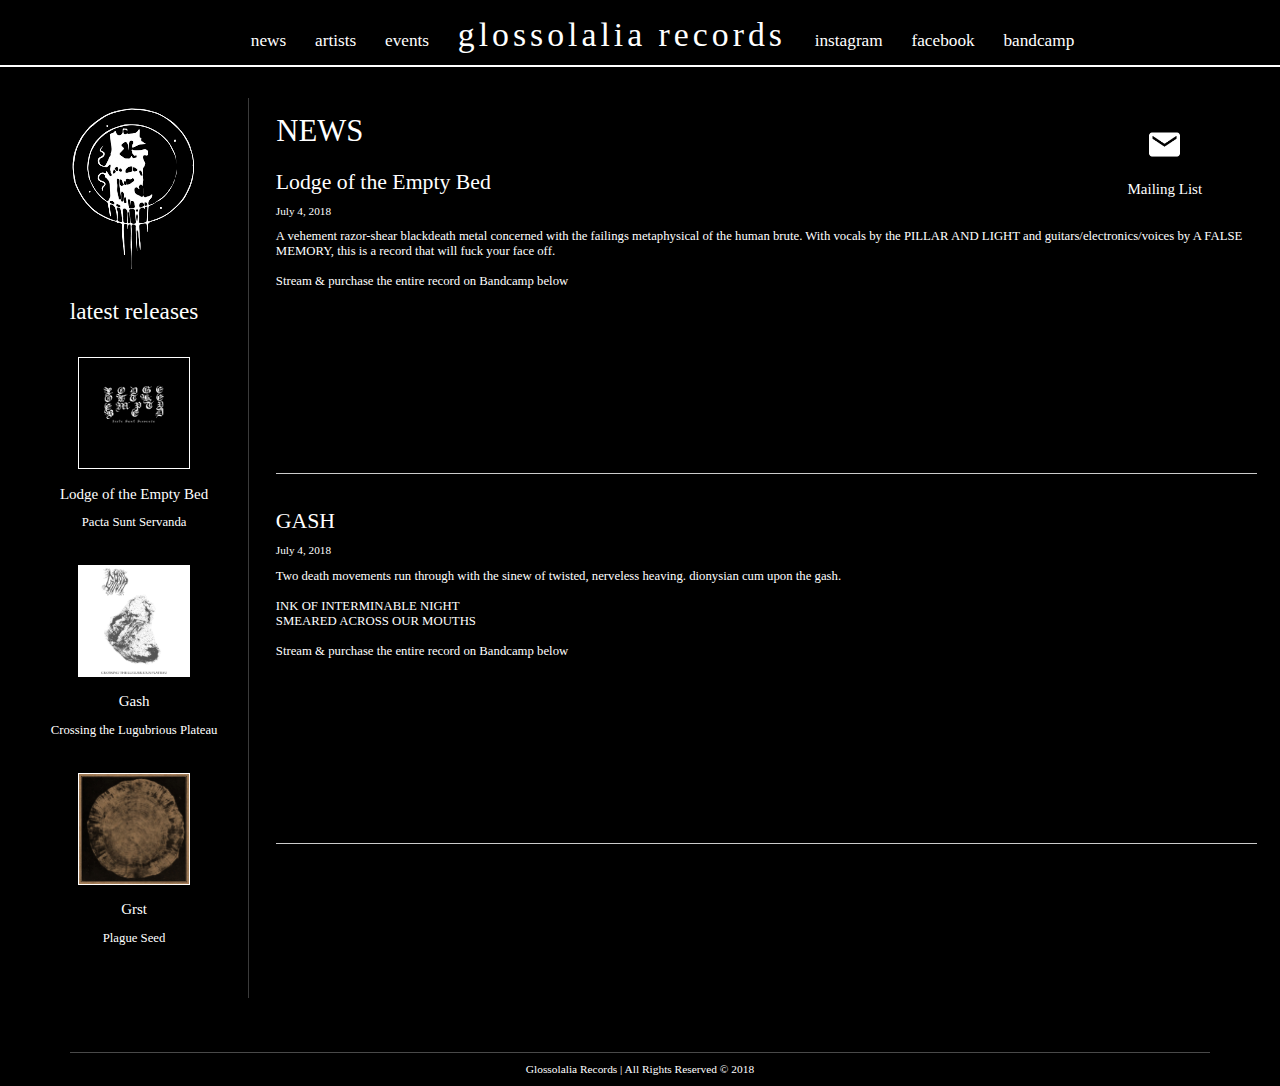
==== commit af536481: "Favicons added" ====
--- a/Web Draft 1/index.html
+++ b/Web Draft 1/index.html
@@ -7,6 +7,25 @@
     <link href="https://fonts.googleapis.com/css?family=Montserrat:300,400,700" rel="stylesheet">
     <script src="https://code.jquery.com/jquery-1.10.2.js"></script>
     <link rel="stylesheet" href="resources/css/new_grid.css" type="text/css">
+
+    <!-- FAVICON -->
+    <link rel="apple-touch-icon" sizes="57x57" href="/favicon/favicons.ico/apple-icon-57x57.png">
+    <link rel="apple-touch-icon" sizes="60x60" href="/favicon/favicons.ico/apple-icon-60x60.png">
+    <link rel="apple-touch-icon" sizes="72x72" href="/favicon/favicons.ico/apple-icon-72x72.png">
+    <link rel="apple-touch-icon" sizes="76x76" href="/favicon/favicons.ico/apple-icon-76x76.png">
+    <link rel="apple-touch-icon" sizes="114x114" href="/favicon/favicons.ico/apple-icon-114x114.png">
+    <link rel="apple-touch-icon" sizes="120x120" href="/favicon/favicons.ico/apple-icon-120x120.png">
+    <link rel="apple-touch-icon" sizes="144x144" href="/favicon/favicons.ico/apple-icon-144x144.png">
+    <link rel="apple-touch-icon" sizes="152x152" href="/favicon/favicons.ico/apple-icon-152x152.png">
+    <link rel="apple-touch-icon" sizes="180x180" href="/favicon/favicons.ico/apple-icon-180x180.png">
+    <link rel="icon" type="image/png" sizes="192x192" href="/favicon/favicons.ico/android-icon-192x192.png">
+    <link rel="icon" type="image/png" sizes="32x32" href="/favicon/favicons.ico/favicon-32x32.png">
+    <link rel="icon" type="image/png" sizes="96x96" href="/favicon/favicons.ico/favicon-96x96.png">
+    <link rel="icon" type="image/png" sizes="16x16" href="/favicon/favicons.ico/favicon-16x16.png">
+    <link rel="manifest" href="/manifest.json">
+    <meta name="msapplication-TileColor" content="#ffffff">
+    <meta name="msapplication-TileImage" content="/ms-icon-144x144.png">
+    <meta name="theme-color" content="#ffffff">
 
 </head>
 
--- a/Web Draft 1/resources/css/new_grid.css
+++ b/Web Draft 1/resources/css/new_grid.css
@@ -17,6 +17,10 @@
     grid-area: main_content;
     padding: 15px;
 }
+
+/* .main_content .blur {
+    background: black;
+} */
 
 * {
     background-color: #000;
@@ -155,9 +159,9 @@
 
 .mailing-list {
     position: fixed;
-    border: 1px solid rgba(255, 255, 255, 0.205);
+    /* border: 1px solid rgba(255, 255, 255, 0.205); */
     width: 10%;
-    top: 15%;
+    top: 13%;
     left: 86%;
     text-align: center;
     padding: 0;
@@ -328,8 +332,6 @@
 }
 
 
-
-
 /*----- ROSTER --------- */
 .roster {
     color: #fff;
@@ -348,6 +350,7 @@
 .roster-artist img {
     width: 170px;
     border: 1px solid #fff;
+    cursor: pointer;
 }
 
 
@@ -403,6 +406,94 @@
     border-bottom: 1px solid white;
 }
 
+/*----- ARTIST BIO --------- */
+
+.bio {
+    width: 95%;
+    margin: 10px auto;
+    background: none;
+}
+
+.band-photo img {
+    width: 75px;
+    background: none;
+}
+
+#artist-popout .bio h3 {
+    font-size: 0.95em;
+    text-align: center;
+    background: none;
+}
+
+.bio p {
+    font-size: .75em;
+    background: none;
+
+}
+
+/* ALBUMS */
+
+.artist-albums {
+    background: none;
+}
+
+.artist-albums table {
+    background: none;
+}
+
+.artist-albums a img {
+    width: 100px;
+    border: 1px solid white;
+    padding-left: 10px;
+    background: none;
+    align-content: center;
+}
+
+.artist-albums .title {
+    font-size: .95em;
+    text-align: center;
+    background: none;
+}
+
+.artist-albums .year {
+    font-size: .85em;
+    text-align: center;
+    margin-top: 5px;
+    background: none;
+}
+
+.artist-albums .year p {
+    padding: 0;
+    background: none;
+}
+
+.artist-albums iframe {
+    padding-left: 50px;
+    align-content: center;
+    background: none;
+}
+
+/*----- ROSTER POP-OUT --------- */
+
+#artist-popout {
+    width: 600px;
+    height: 500px;
+    margin: 100px auto;
+    background-color: rgb(27, 27, 27);
+    position: absolute;
+    left: 340px;
+    top: 120px;
+    border: 1px solid white;
+}
+
+#artist-popout h2 {
+    font-size: 1.65em;
+    letter-spacing: 8px;
+    text-align: center;
+    background: none;
+    border-bottom: 1px solid rgb(112, 112, 112);
+
+}
 
 /*----- FORMS --------- */
 .demo-submit {
@@ -452,7 +543,7 @@
 
 footer p {
     border-top: 1px solid rgba(255, 255, 255, 0.288);
-    font-size: .75em;
+    font-size: .76em;
     padding-top: 10px;
     text-align: center;
     width: 100%;
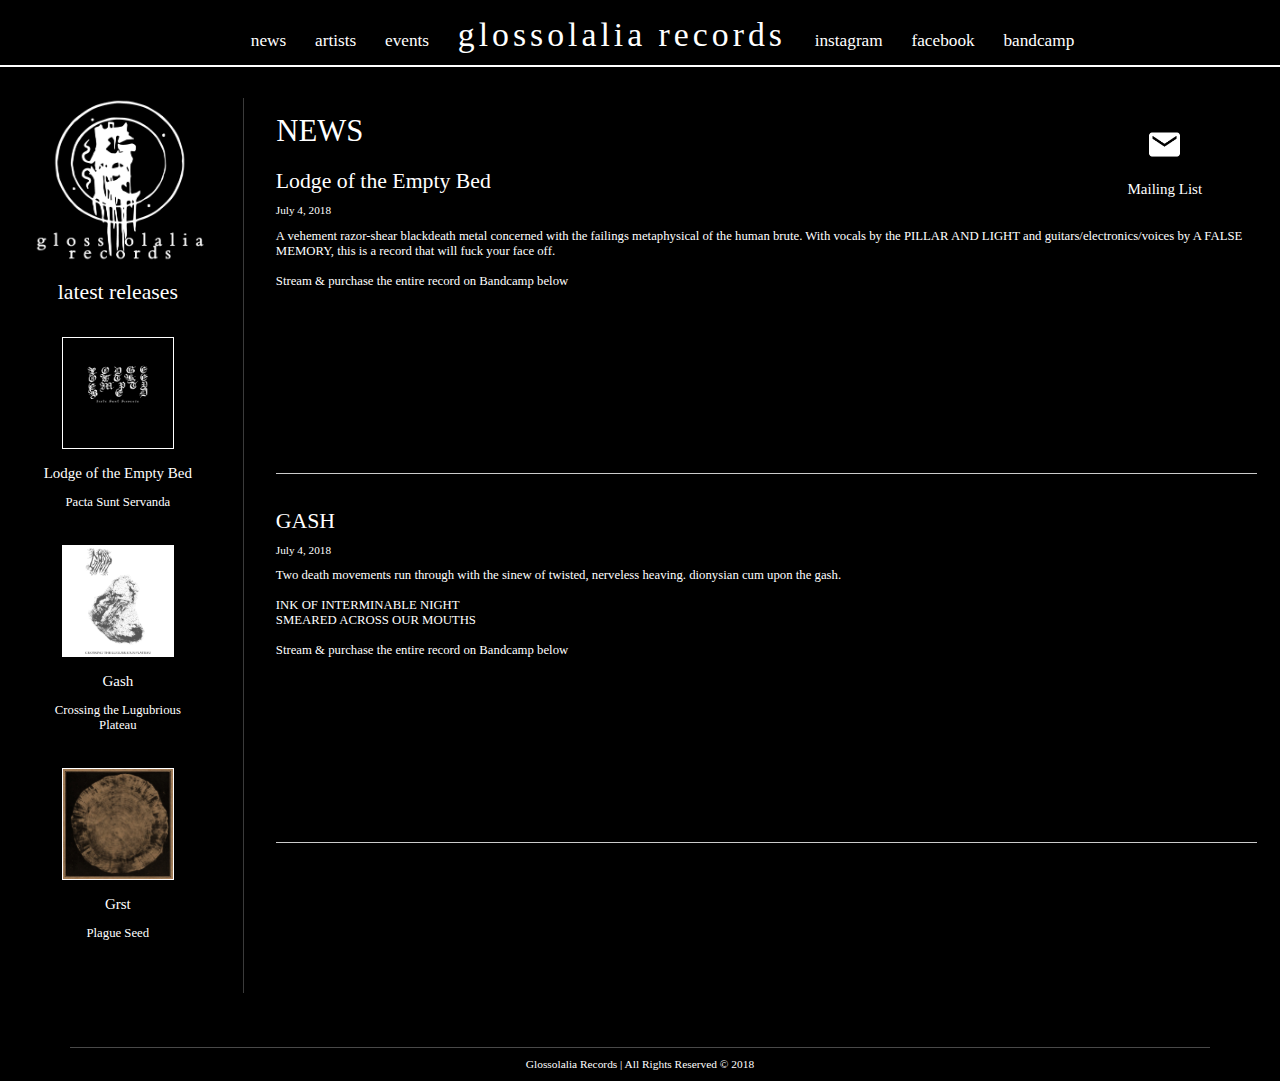
==== commit 87b67d1e: "Logo updates + artist popout" ====
--- a/Web Draft 1/index.html
+++ b/Web Draft 1/index.html
@@ -45,7 +45,10 @@
 
         <div class="sidebar_nav">
             <div class="logo">
-                <img src="resources/img/GR_logo_SMALL%20copy.png">
+                <div class="gr">
+                    <img src="label_resources/GR Emblem & Logo, 600 dpi SMALL.png">
+                </div>
+
                 <div class="last-released">
                     <h1>latest Releases</h1><br />
                     <div class="feature-albums">
--- a/Web Draft 1/resources/css/new_grid.css
+++ b/Web Draft 1/resources/css/new_grid.css
@@ -1,3 +1,7 @@
+
+
+
+
 .grid-container {
     display: grid;
     grid-template-columns: 1fr 1fr 1fr 1fr 1fr;
@@ -23,7 +27,7 @@
 } */
 
 * {
-    background-color: #000;
+    background: #000;
     color: #fff;
     font-size: 15px;
     font-family: "trado";
@@ -191,7 +195,7 @@
 
 .last-released {
     text-transform: lowercase;
-    padding-left: 5%;
+    padding-left: 10%;
     /* border-right: 1px solid rgba(255, 255, 255, 0.233); */
     /* align-content: center; */
     /* text-align: center; */
@@ -203,7 +207,7 @@
 
 .last-released h1 {
     font-weight: 300;
-    font-size: 1.55em;
+    font-size: 1.45em;
     text-decoration: none;
 }
 
@@ -274,11 +278,22 @@
 /*----- LOGO --------- */
 .logo {
     text-align: center;
-    width: 95%;
+    width: 79%;
     border-right: 1px solid rgba(255, 255, 255, 0.233);
     height: 100%;
-
-}
+    padding-right: 35px;
+
+}
+
+.gr {
+    align-content: center;
+    margin-left: 25px;
+}
+
+.gr img {
+    width: 175px;
+}
+
 
 
 
@@ -406,39 +421,23 @@
     border-bottom: 1px solid white;
 }
 
-/*----- ARTIST BIO --------- */
-
-.bio {
-    width: 95%;
+
+
+/* ALBUMS */
+
+.artist-albums {
+    background: none;
+    cursor: pointer;
+}
+
+.artist-albums table tbody tr td a {
+    background: none;
     margin: 10px auto;
-    background: none;
-}
-
-.band-photo img {
-    width: 75px;
-    background: none;
-}
-
-#artist-popout .bio h3 {
-    font-size: 0.95em;
-    text-align: center;
-    background: none;
-}
-
-.bio p {
-    font-size: .75em;
-    background: none;
-
-}
-
-/* ALBUMS */
-
-.artist-albums {
-    background: none;
-}
-
-.artist-albums table {
-    background: none;
+}
+
+.artist-albums td {
+    background: none;
+    margin-left: 100px;
 }
 
 .artist-albums a img {
@@ -446,13 +445,19 @@
     border: 1px solid white;
     padding-left: 10px;
     background: none;
-    align-content: center;
+
 }
 
 .artist-albums .title {
     font-size: .95em;
     text-align: center;
     background: none;
+}
+
+.artist-albums h3 {
+    background: none;
+    text-align: center;
+    font-size: 1.15em;
 }
 
 .artist-albums .year {
@@ -479,11 +484,12 @@
     width: 600px;
     height: 500px;
     margin: 100px auto;
-    background-color: rgb(27, 27, 27);
+    background-color: rgb(29, 29, 29);
     position: absolute;
     left: 340px;
     top: 120px;
     border: 1px solid white;
+    border-radius: 2%;
 }
 
 #artist-popout h2 {
@@ -492,6 +498,77 @@
     text-align: center;
     background: none;
     border-bottom: 1px solid rgb(112, 112, 112);
+    
+
+}
+
+#artist-popout .close {
+    background-color: #2C2C2C;
+    width: 12px;
+    float: right;
+    left: 285px;
+    top: 8px;
+    position: absolute;
+} 
+
+.close:hover {
+    cursor: pointer;
+}
+
+/* BANEWREAKER */
+#banewreaker {
+    width: 600px;
+    height: 500px;
+    margin: 100px auto;
+    background-color: rgb(36, 36, 36);
+    position: absolute;
+    left: 340px;
+    top: 120px;
+    border: 1px solid white;
+    border-radius: 2%;
+}
+
+#banewreaker h2 {
+    font-size: 1.65em;
+    letter-spacing: 8px;
+    text-align: center;
+    background: none;
+    border-bottom: 1px solid rgb(112, 112, 112);
+    
+
+}
+
+#banewreaker .close {
+    background-color: #2C2C2C;
+    width: 12px;
+    float: right;
+    left: 285px;
+    top: 8px;
+    position: absolute;
+} 
+
+/*----- ARTIST BIO --------- */
+
+.bio {
+    width: 95%;
+    margin: 10px auto;
+    background: none;
+}
+
+.band-photo img {
+    width: 75px;
+    background: none;
+}
+
+#artist-popout .bio h3 {
+    font-size: 1.15em;
+    text-align: center;
+    background: none;
+}
+
+.bio p {
+    font-size: .75em;
+    background: none;
 
 }
 
@@ -528,6 +605,10 @@
     z-index: 999;
     position: absolute;
 
+}
+
+footer ul li {
+    float: left;
 }
 
 
